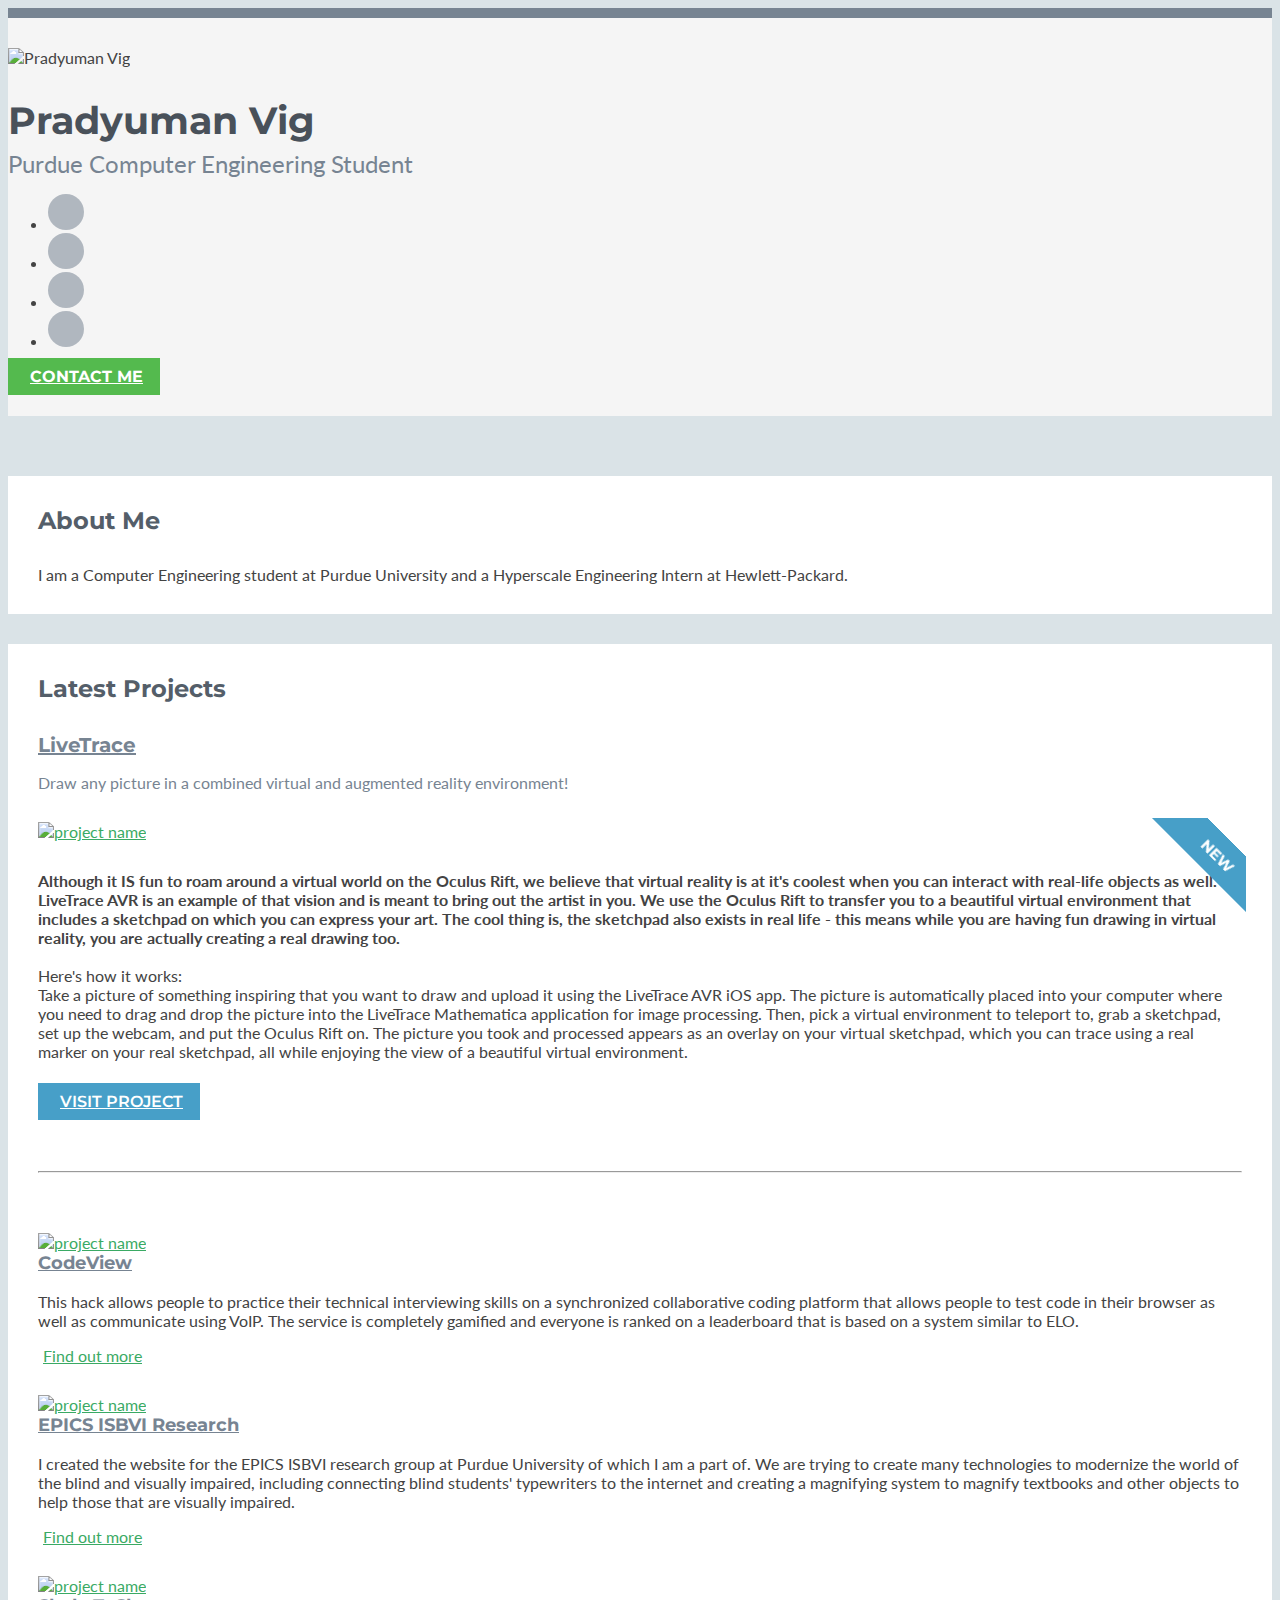
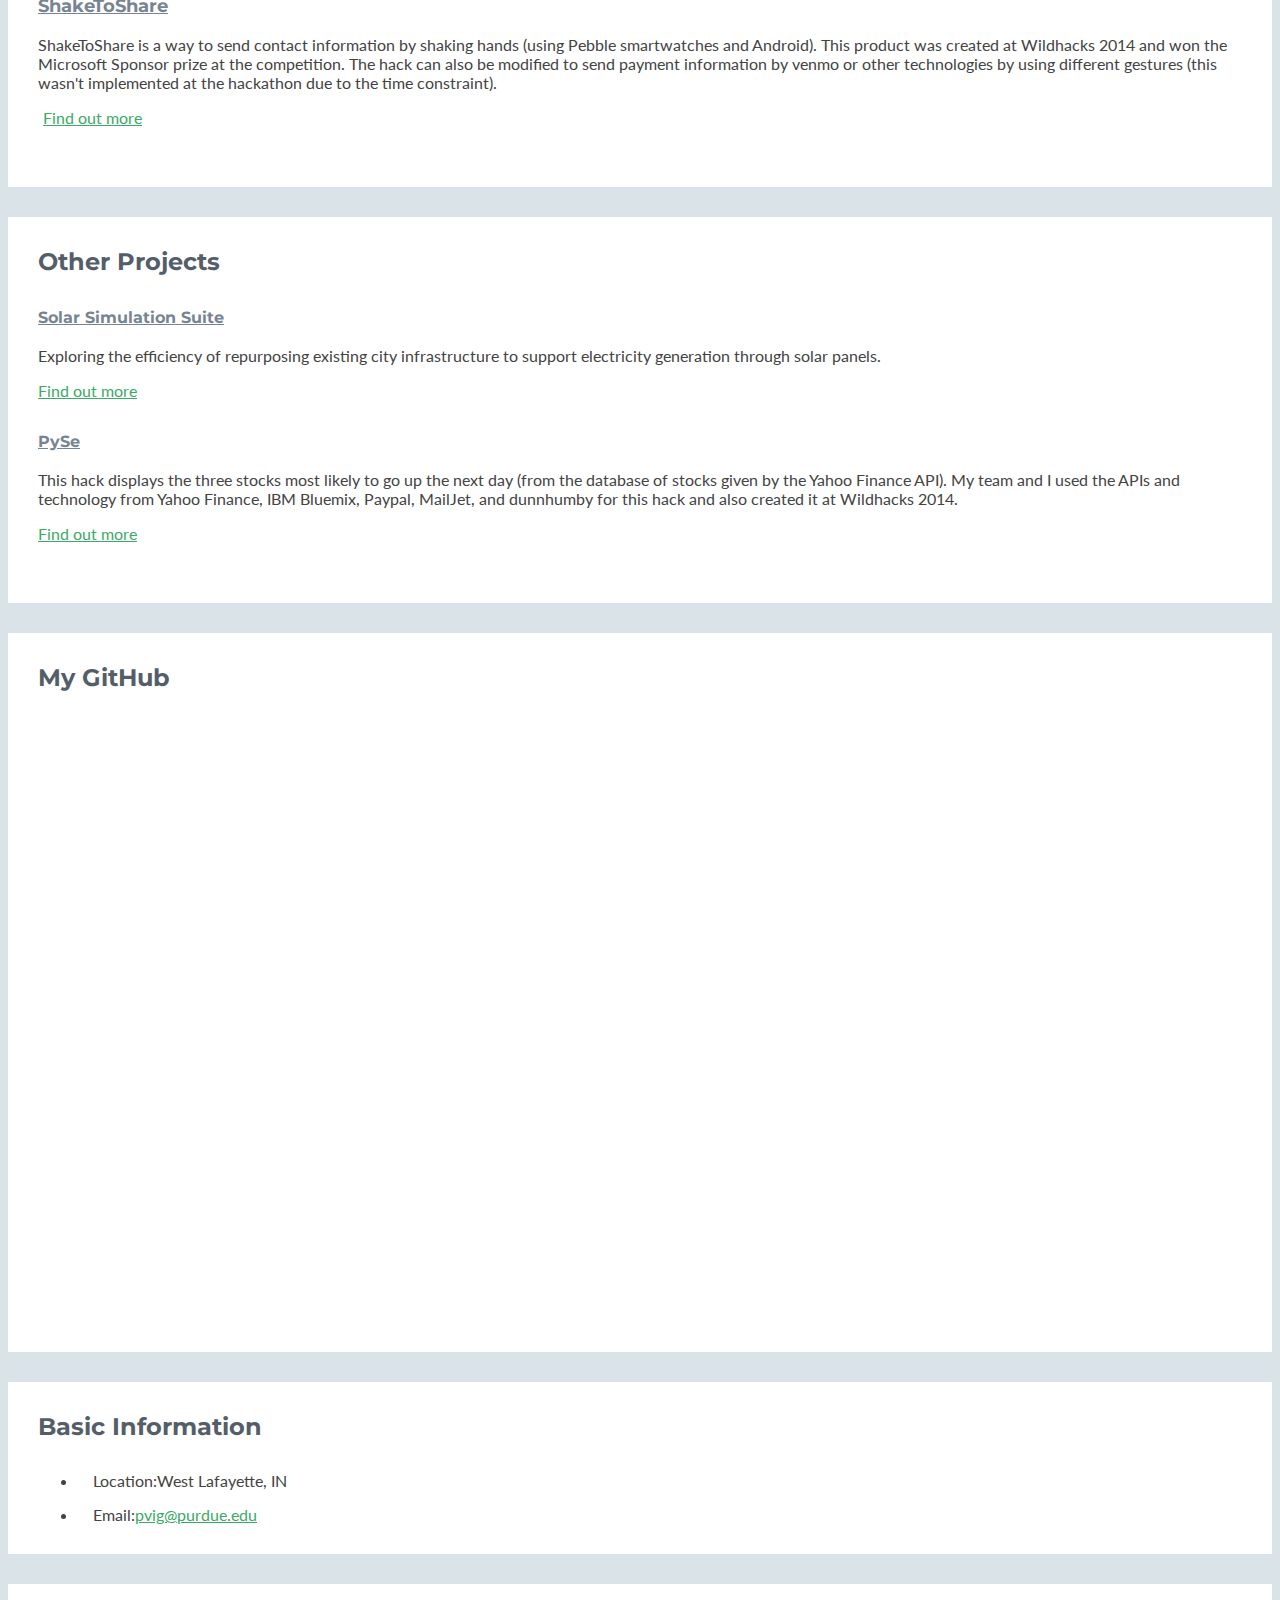
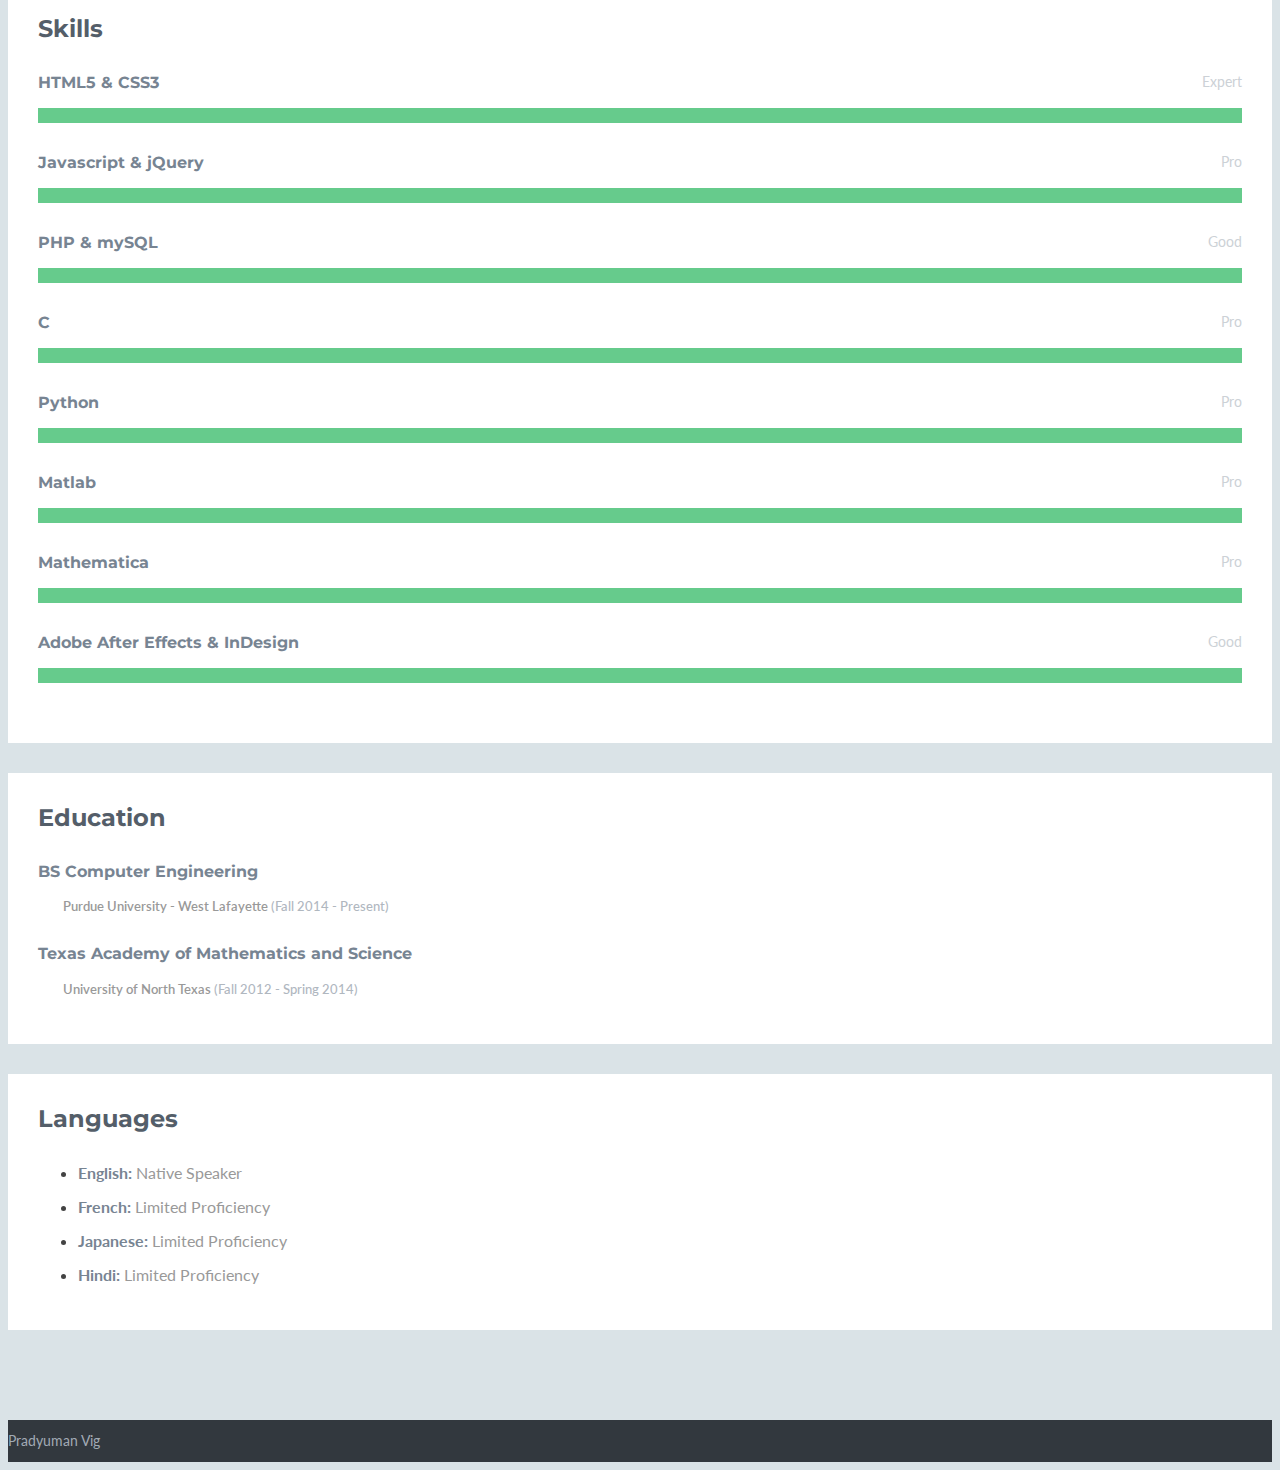
==== index.html @ 4702c13d "Added picture" ====
<!DOCTYPE html>
<!--[if IE 8]> <html lang="en" class="ie8"> <![endif]-->
<!--[if IE 9]> <html lang="en" class="ie9"> <![endif]-->
<!--[if !IE]><!--> <html lang="en"> <!--<![endif]-->
<head>
    <title>Pradyuman Vig</title>
    <!-- Meta -->
    <meta charset="utf-8">
    <meta http-equiv="X-UA-Compatible" content="IE=edge">
    <meta name="viewport" content="width=device-width, initial-scale=1.0">
    <link href='http://fonts.googleapis.com/css?family=Lato:300,400,300italic,400italic' rel='stylesheet' type='text/css'>
    <link href='http://fonts.googleapis.com/css?family=Montserrat:400,700' rel='stylesheet' type='text/css'>
    <!-- Global CSS -->
    <link rel="stylesheet" href="assets/plugins/bootstrap/css/bootstrap.min.css">
    <!-- Plugins CSS -->
    <link rel="stylesheet" href="assets/plugins/font-awesome/css/font-awesome.css">
    <!-- github acitivity css -->
    <link rel="stylesheet" href="assets/plugins/github-activity/dist/github-activity-0.1.0.min.css">
    <link rel="stylesheet" href="assets/plugins/github-activity/dist/octicons/octions.min.css">

    <!-- Custom CSS -->
    <link rel="stylesheet" href="assets/css/styles.css">
    <!-- HTML5 shim and Respond.js for IE8 support of HTML5 elements and media queries -->
    <!--[if lt IE 9]>
      <script src="https://oss.maxcdn.com/html5shiv/3.7.2/html5shiv.min.js"></script>
      <script src="https://oss.maxcdn.com/respond/1.4.2/respond.min.js"></script>
    <![endif]-->

    <script>
    (function(i,s,o,g,r,a,m){i['GoogleAnalyticsObject']=r;i[r]=i[r]||function(){
    (i[r].q=i[r].q||[]).push(arguments)},i[r].l=1*new Date();a=s.createElement(o),
    m=s.getElementsByTagName(o)[0];a.async=1;a.src=g;m.parentNode.insertBefore(a,m)
    })(window,document,'script','//www.google-analytics.com/analytics.js','ga');

    ga('create', 'UA-61768522-1', 'auto');
    ga('send', 'pageview');

    </script>

</head>

<body>
    <!-- ******HEADER****** -->
    <header class="header">
        <div class="container">
            <img class="profile-image img-responsive pull-left" src="assets/images/profile.jpg" alt="Pradyuman Vig" />
            <div class="profile-content pull-left">
                <h1 class="name">Pradyuman Vig</h1>
                <h2 class="desc">Purdue Computer Engineering Student</h2>
                <ul class="social list-inline">
                    <li><a href="https://www.facebook.com/pradyumanvig" target="_blank"><i class="fa fa-facebook"></i></a></li>
                    <li><a href="https://twitter.com/prodigypv" target="_blank"><i class="fa fa-twitter"></i></a></li>
                    <li><a href="https://www.linkedin.com/in/pradyumanvig" target="_blank"><i class="fa fa-linkedin"></i></a></li>
                    <li><a href="https://github.com/scyphi" target="_blank"><i class="fa fa-github"></i></a></li>
                </ul>
            </div><!--//profile-->
            <a class="btn btn-cta-primary pull-right" href="mailto:pvig@purdue.edu" target="_blank"><i class="fa fa-paper-plane"></i> Contact Me</a>
        </div><!--//container-->
    </header><!--//header-->

    <div class="container sections-wrapper">
        <div class="row">
            <div class="primary col-md-8 col-sm-12 col-xs-12">
                <section class="about section">
                    <div class="section-inner">
                        <h2 class="heading">About Me</h2>
                        <div class="content">
                            I am a Computer Engineering student at Purdue University and a Hyperscale Engineering Intern at Hewlett-Packard.
                        </div><!--//content-->
                    </div><!--//section-inner-->
                </section><!--//section-->

               <section class="latest section">
                    <div class="section-inner">
                        <h2 class="heading">Latest Projects</h2>
                        <div class="content">

                            <div class="item featured text-center">
                                <h3 class="title"><a href="https://github.com/scyphi/LiveTrace" target="_blank">LiveTrace</a></h3>
                                <p class="summary">Draw any picture in a combined virtual and augmented reality environment!</p>
                                <div class="featured-image">
                                    <a href="https://github.com/scyphi/LiveTrace" target="_blank">
                                    <img class="img-responsive project-image center-block" src="assets/images/projects/LiveTrace.png" alt="project name" id="LiveTrace" />
                                    </a>
                                    <div class="ribbon">
                                        <div class="text">New</div>
                                        </div>
                                    </div>
                                <div class="desc text-left">
                                    <strong>Although it IS fun to roam around a virtual world on the Oculus Rift, we believe that virtual reality is at it's coolest when you can interact with real-life objects as well.
                                    LiveTrace AVR is an example of that vision and is meant to bring out the artist in you. We use the Oculus Rift to transfer you to a beautiful virtual environment that includes a sketchpad on which you can express your art.
                                    The cool thing is, the sketchpad also exists in real life - this means while you are having fun drawing in virtual reality, you are actually creating a real drawing too.</strong><br/>
                                    <br/>
                                    Here's how it works:<br />
                                    Take a picture of something inspiring that you want to draw and upload it using the LiveTrace AVR iOS app. The picture is automatically placed into your computer where you need to drag and drop the picture into the LiveTrace Mathematica application
                                    for image processing. Then, pick a virtual environment to teleport to, grab a sketchpad, set up the webcam, and put the Oculus Rift on. The picture you took and processed appears as an overlay on your virtual sketchpad, which you can trace using a real marker on your real sketchpad, all while enjoying the view of a beautiful
                                    virtual environment.<br/>
                                </div><!--//desc-->
                                <a class="btn btn-cta-secondary" href="https://github.com/scyphi/LiveTrace" target="_blank"><i class="fa fa-thumbs-o-up"></i>Visit Project</a>
                            </div><!--//item-->
                            <hr class="divider" />

                            <div class="item row">
                                <a class="col-md-4 col-sm-4 col-xs-12" href="https://github.com/scyphi/codeview" target="_blank">
                                <img class="img-responsive project-image" src="assets/images/projects/codeview.png" alt="project name" />
                                </a>
                                <div class="desc col-md-8 col-sm-8 col-xs-12">
                                    <h3 class="title"><a href="https://github.com/scyphi/codeview" target="_blank">CodeView</a></h3>
                                    <p>This hack allows people to practice their technical interviewing skills on a synchronized collaborative coding platform that allows people to test code in their browser as well as communicate using VoIP.
                                    The service is completely gamified and everyone is ranked on a leaderboard that is based on a system similar to ELO.</p>
                                    <p><a class="more-link" href="https://github.com/scyphi/codeview" target="_blank"><i class="fa fa-external-link"></i> Find out more</a></p>
                                </div><!--//desc-->
                            </div><!--//item-->

                            <div class="item row">
                                <a class="col-md-4 col-sm-4 col-xs-12" href="http://epics.ecn.purdue.edu/isbvi/" target="_blank">
                                <img class="img-responsive project-image" src="assets/images/projects/isbvi.png" alt="project name" />
                                </a>
                                <div class="desc col-md-8 col-sm-8 col-xs-12">
                                    <h3 class="title"><a href="http://epics.ecn.purdue.edu/isbvi/" target="_blank">EPICS ISBVI Research</a></h3>
                                    <p>I created the website for the EPICS ISBVI research group at Purdue University of which I am a part of.
									We are trying to create many technologies to modernize the world of the blind and visually impaired, including connecting blind students' typewriters to the internet
									and creating a magnifying system to magnify textbooks and other objects to help those that are visually impaired.</p>
                                    <p><a class="more-link" href="http://epics.ecn.purdue.edu/isbvi/" target="_blank"><i class="fa fa-external-link"></i> Find out more</a></p>
                                </div><!--//desc-->
                            </div><!--//item-->

                            <div class="item row">
                                <a class="col-md-4 col-sm-4 col-xs-12" href="https://github.com/scyphi/ShareToShare" target="_blank">
                                <img class="img-responsive project-image" src="assets/images/projects/shaked.png" alt="project name" />
                                </a>
                                <div class="desc col-md-8 col-sm-8 col-xs-12">
                                    <h3 class="title"><a href="https://github.com/scyphi/ShareToShare" target="_blank">ShakeToShare</a></h3>
                                    <p>ShakeToShare is a way to send contact information by shaking hands (using Pebble smartwatches and Android). This product was created at Wildhacks 2014 and won the Microsoft Sponsor prize at the competition. The hack can also be modified to send payment information by venmo or other technologies by using different gestures (this wasn't implemented at the hackathon due to the time constraint).</p>
                                    <p><a class="more-link" href="https://github.com/scyphi/ShareToShare" target="_blank"><i class="fa fa-external-link"></i> Find out more</a></p>
                                </div><!--//desc-->
                            </div><!--//item-->

                        </div><!--//content-->
                    </div><!--//section-inner-->
                </section><!--//section-->

                <section class="projects section">
                    <div class="section-inner">
                        <h2 class="heading">Other Projects</h2>
                        <div class="content">
                            <div class="item">
                                <h3 class="title"><a href="#">Solar Simulation Suite</a></h3>
                                <p class="summary">Exploring the efficiency of repurposing existing city infrastructure to support electricity generation through solar panels.</p>
                                <p><a class="more-link" href="https://github.com/scyphi/solarSimSuite"></i> Find out more</a></p>
                            </div><!--//item-->

                            <div class="item">
                                <h3 class="title"><a href="#">PySe</a></h3>
                                <p class="summary">This hack displays the three stocks most likely to go up the next day (from the database of stocks given by the Yahoo Finance API). My team and I used the APIs and technology from Yahoo Finance, IBM Bluemix, Paypal, MailJet, and dunnhumby for this hack and also created it at Wildhacks 2014.</p>
                                <p><a class="more-link" href="https://github.com/NiharS/StockAnalyzer" target="_blank"></i> Find out more</a></p>
                            </div><!--//item-->

                        </div><!--//content-->
                    </div><!--//section-inner-->
                </section><!--//section-->

                <section class="github section">
                    <div class="section-inner">
                        <h2 class="heading">My GitHub</h2>
                        <!--//Usage: http://caseyscarborough.com/projects/github-activity/ -->
                        <div id="ghfeed" class="ghfeed">
                        </div><!--//ghfeed-->

                    </div><!--//secton-inner-->
                </section><!--//section-->
            </div><!--//primary-->

            <div class="secondary col-md-4 col-sm-12 col-xs-12">
                 <aside class="info aside section">
                    <div class="section-inner">
                        <h2 class="heading sr-only">Basic Information</h2>
                        <div class="content">
                            <ul class="list-unstyled">
                                <li><i class="fa fa-map-marker"></i><span class="sr-only">Location:</span>West Lafayette, IN</li>
                                <li><i class="fa fa-envelope-o"></i><span class="sr-only">Email:</span><a href="mailto:pvig@purdue.edu" target="_blank">pvig@purdue.edu</a></li>
                            </ul>
                        </div><!--//content-->
                    </div><!--//section-inner-->
                </aside><!--//aside-->

                <aside class="skills aside section">
                    <div class="section-inner">
                        <h2 class="heading">Skills</h2>
                        <div class="content">

                            <div class="skillset">

                                <div class="item">
                                    <h3 class="level-title">HTML5 &amp; CSS3<span class="level-label">Expert</span></h3>
                                    <div class="level-bar">
                                        <div class="level-bar-inner" data-level="90%">
                                        </div>
                                    </div><!--//level-bar-->
                                </div><!--//item-->

                                <div class="item">
                                    <h3 class="level-title">Javascript &amp; jQuery<span class="level-label">Pro</span></h3>
                                    <div class="level-bar">
                                        <div class="level-bar-inner" data-level="80%">
                                        </div>
                                    </div><!--//level-bar-->
                                </div><!--//item-->

                                <div class="item">
                                    <h3 class="level-title">PHP &amp; mySQL<span class="level-label">Good</span></h3>
                                    <div class="level-bar">
                                        <div class="level-bar-inner" data-level="50%">
                                        </div>
                                    </div><!--//level-bar-->
                                </div><!--//item-->

                                <div class="item">
                                    <h3 class="level-title">C<span class="level-label">Pro</span></h3>
                                    <div class="level-bar">
                                        <div class="level-bar-inner" data-level="70%">
                                        </div>
                                    </div><!--//level-bar-->
                                </div><!--//item-->

                                <div class="item">
                                    <h3 class="level-title">Python<span class="level-label">Pro</span></h3>
                                    <div class="level-bar">
                                        <div class="level-bar-inner" data-level="70%">
                                        </div>
                                    </div><!--//level-bar-->
                                </div><!--//item-->

                                <div class="item">
                                    <h3 class="level-title">Matlab<span class="level-label">Pro</span></h3>
                                    <div class="level-bar">
                                        <div class="level-bar-inner" data-level="70%">
                                        </div>
                                    </div><!--//level-bar-->
                                </div><!--//item-->

                                <div class="item">
                                    <h3 class="level-title">Mathematica<span class="level-label">Pro</span></h3>
                                    <div class="level-bar">
                                        <div class="level-bar-inner" data-level="80%">
                                        </div>
                                    </div><!--//level-bar-->
                                </div><!--//item-->

                                <div class="item">
                                    <h3 class="level-title">Adobe After Effects &amp; InDesign<span class="level-label">Good</span></h3>
                                    <div class="level-bar">
                                        <div class="level-bar-inner" data-level="50%">
                                        </div>
                                    </div><!--//level-bar-->
                                </div><!--//item-->

                            </div>
                        </div><!--//content-->
                    </div><!--//section-inner-->
                </aside><!--//section-->

                <aside class="education aside section">
                    <div class="section-inner">
                        <h2 class="heading">Education</h2>
                        <div class="content">
                            <div class="item">
                                <h3 class="title"><i class="fa fa-graduation-cap"></i> BS Computer Engineering</h3>
                                <h4 class="university">Purdue University - West Lafayette <span class="year">(Fall 2014 - Present)</span></h4>
                            </div><!--//item-->
                            <div class="item">
                                <h3 class="title"><i class="fa fa-graduation-cap"></i> Texas Academy of Mathematics and Science</h3>
                                <h4 class="university">University of North Texas <span class="year">(Fall 2012 - Spring 2014)</span></h4>
                            </div><!--//item-->
                        </div><!--//content-->
                    </div><!--//section-inner-->
                </aside><!--//section-->

                <aside class="languages aside section">
                    <div class="section-inner">
                        <h2 class="heading">Languages</h2>
                        <div class="content">
                            <ul class="list-unstyled">
                                <li class="item">
                                    <span class="title"><strong>English:</strong></span>
                                    <span class="level">Native Speaker <br class="visible-xs"/><i class="fa fa-star"></i> <i class="fa fa-star"></i> <i class="fa fa-star"></i> <i class="fa fa-star"></i> <i class="fa fa-star"></i> </span>
                                </li><!--//item-->
                                <li class="item">
                                    <span class="title"><strong>French:</strong></span>
                                    <span class="level">Limited Proficiency <br class="visible-sm visible-xs"/><i class="fa fa-star"></i> <i class="fa fa-star-half"></i></span>
                                </li><!--//item-->
                                <li class="item">
                                    <span class="title"><strong>Japanese:</strong></span>
                                    <span class="level">Limited Proficiency <br class="visible-sm visible-xs"/><i class="fa fa-star"></i> <i class="fa fa-star"></i></span>
                                </li><!--//item-->
                                <li class="item">
                                    <span class="title"><strong>Hindi:</strong></span>
                                    <span class="level">Limited Proficiency <br class="visible-sm visible-xs"/><i class="fa fa-star"></i> <i class="fa fa-star"></i> <i class="fa fa-star"></i> </i></span>
                                </li><!--//item-->
                            </ul>
                        </div><!--//content-->
                    </div><!--//section-inner-->
                </aside><!--//section-->

            </div><!--//secondary-->
        </div><!--//row-->
    </div><!--//masonry-->

    <!-- ******FOOTER****** -->
    <footer class="footer">
        <div class="container text-center">
                <small class="copyright">Pradyuman Vig</small>
        </div><!--//container-->
    </footer><!--//footer-->

    <!-- Javascript -->
    <script type="text/javascript" src="assets/plugins/jquery-1.11.2.min.js"></script>
    <script type="text/javascript" src="assets/plugins/jquery-migrate-1.2.1.min.js"></script>
    <script type="text/javascript" src="assets/plugins/bootstrap/js/bootstrap.min.js"></script>
    <script type="text/javascript" src="assets/plugins/jquery-rss/dist/jquery.rss.min.js"></script>
    <!-- github activity plugin -->
    <script type="text/javascript" src="assets/plugins/github-activity/dist/mustache/mustache.min.js"></script>
    <script type="text/javascript" src="assets/plugins/github-activity/dist/github-activity-0.1.0.min.js"></script>
    <!-- custom js -->
    <script type="text/javascript" src="assets/js/main.js"></script>
</body>
</html>
---- assets/css/styles.css ----
/*
 * Template Name: Developer - Responsive Website Template for Developers
 * Version: 1.3
 * Author: Xiaoying Riley
 * Twitter: @3rdwave_themes
 * License: Creative Commons Attribution 3.0 License
 * Website: http://themes.3rdwavemedia.com/
*/
/* ======= Base ======= */
body {
  font-family: 'Lato', arial, sans-serif;
  color: #434343;
  background: #dae3e7;
  font-size: 16px;
  -webkit-font-smoothing: antialiased;
  -moz-osx-font-smoothing: grayscale;
}
h1,
h2,
h3,
h4,
h5,
h6 {
  font-family: 'Montserrat', sans-serif;
  font-weight: 700;
  color: #778492;
}
a {
  color: #3aaa64;
  -webkit-transition: all 0.4s ease-in-out;
  -moz-transition: all 0.4s ease-in-out;
  -ms-transition: all 0.4s ease-in-out;
  -o-transition: all 0.4s ease-in-out;
}
a:hover {
  text-decoration: underline;
  color: #5f6b77;
  color: #2d844e;
}
a:focus {
  text-decoration: none;
}
.btn,
a.btn {
  -webkit-transition: all 0.4s ease-in-out;
  -moz-transition: all 0.4s ease-in-out;
  -ms-transition: all 0.4s ease-in-out;
  -o-transition: all 0.4s ease-in-out;
  font-family: 'Montserrat', arial, sans-serif;
  padding: 8px 16px;
  font-weight: bold;
}
.btn .fa,
a.btn .fa {
  margin-right: 5px;
}
.btn:focus,
a.btn:focus {
  color: #fff;
}
a.btn-cta-primary,
.btn-cta-primary {
  background: #54ba4e;
  border: 1px solid #54ba4e;
  color: #fff;
  font-weight: 600;
  text-transform: uppercase;
}
a.btn-cta-primary:hover,
.btn-cta-primary:hover {
  background: #49ac43;
  border: 1px solid #49ac43;
  color: #fff;
}
a.btn-cta-secondary,
.btn-cta-secondary {
  background: #479fc8;
  border: 1px solid #479fc8;
  color: #fff;
  font-weight: 600;
  text-transform: uppercase;
}
a.btn-cta-secondary:hover,
.btn-cta-secondary:hover {
  background: #3893bd;
  border: 1px solid #3893bd;
  color: #fff;
}
.text-highlight {
  color: #32383e;
}
.label-theme {
  background: #3aaa64;
  font-size: 12px;
}
a.dotted-link {
  border-bottom: 1px dotted #778492;
  color: #778492;
}
a.dotted-link:hover {
  text-decoration: none;
  color: #49515a;
}
/*
iframe {

    .header {
        padding: 0;
    }
}

.iframe-wrapper {
    overflow: auto;
    -webkit-overflow-scrolling:touch;
}
*/
/* ======= Header ======= */
.header {
  padding: 30px 0;
  background: #f5f5f5;
  border-top: 10px solid #778492;
}
.header .btn {
  margin-top: 60px;
  font-weight: bold;
}
.header .profile-image {
  margin-right: 30px;
}
.header .profile-content .name {
  color: #49515a;
  font-size: 38px;
  margin-bottom: 5px;
  margin-top: 30px;
}
.header .profile-content .desc {
  color: #778492;
  font-family: "Lato", arial, sans-serif;
  font-weight: 400;
  font-size: 24px;
  margin-top: 0;
  margin-bottom: 15px;
}
.header .profile-content .social a {
  background: #b0b7bf;
  width: 36px;
  height: 36px;
  display: inline-block;
  -webkit-border-radius: 50%;
  -moz-border-radius: 50%;
  -ms-border-radius: 50%;
  -o-border-radius: 50%;
  border-radius: 50%;
  -moz-background-clip: padding;
  -webkit-background-clip: padding-box;
  background-clip: padding-box;
  color: #fff;
  text-align: center;
}
.header .profile-content .social a:hover {
  background: #778492;
}
.header .profile-content .social a .fa {
  font-size: 20px;
  padding-top: 8px;
}
/* ======= Sections======= */
.sections-wrapper {
  padding-top: 60px;
  padding-bottom: 60px;
}
.section {
  margin-bottom: 30px;
}
.section .section-inner {
  background: #fff;
  padding: 30px;
}
.section .heading {
  margin-top: 0;
  margin-bottom: 30px;
  color: #545e69;
  font-size: 24px;
}
.section .content .more-link .fa {
  margin-right: 5px;
  font-size: 14px;
}
/* About Section */
/* Latest Section */
.latest .item {
  margin-bottom: 30px;
}
.latest .item .title {
  font-size: 18px;
  margin-top: 0;
}
.latest .item .title .label {
  margin-left: 5px;
  font-size: 12px;
}
.latest .item .title a {
  color: #778492;
}
.latest .item .title a:hover {
  color: #5f6b77;
}
.latest .item .project-image:hover {
  -webkit-opacity: 0.8;
  -moz-opacity: 0.8;
  opacity: 0.8;
}
.latest .divider {
  margin-bottom: 60px;
}
.latest .featured {
  margin-bottom: 60px;
}
.latest .featured .title {
  margin-bottom: 5px;
  font-size: 20px;
}
.latest .featured .summary {
  margin-bottom: 30px;
  color: #778492;
}
.latest .featured img {
  margin-bottom: 30px;
}
.latest .featured .desc {
  margin-bottom: 30px;
}
.latest .featured-image {
  position: relative;
}
.latest .featured-image .text {
  background: #3aaa64;
  color: #fff;
}
.latest .featured-image .ribbon {
  position: absolute;
  top: -4px;
  right: -4px;
  width: 110px;
  height: 110px;
  overflow: hidden;
}
.latest .featured-image .ribbon .text {
  font-family: 'Montserrat', sans-serif;
  position: relative;
  left: -8px;
  top: 18px;
  width: 158px;
  padding: 10px 10px;
  font-size: 15px;
  font-weight: bold;
  text-align: center;
  text-transform: uppercase;
  color: #fff;
  background-color: #479fc8;
  -webkit-transform: rotate(45deg) translate3d(0, 0, 0);
  -moz-transform: rotate(45deg) translate3d(0, 0, 0);
  -ms-transform: rotate(45deg) translate3d(0, 0, 0);
  -o-transform: rotate(45deg) translate3d(0, 0, 0);
}
.latest .featured-image .ribbon .text:before,
.latest .featured-image .ribbon .text:after {
  content: '';
  position: absolute;
  bottom: -5px;
  border-top: 5px solid #276582;
  border-left: 5px solid transparent;
  border-right: 5px solid transparent;
}
.latest .featured-image .ribbon .text:before {
  left: 0;
}
.latest .featured-image .ribbon .text:after {
  right: 0;
}
/* Projects Section */
.projects .item {
  margin-bottom: 30px;
}
.projects .item .title {
  font-size: 16px;
  margin-top: 0;
  margin-bottom: 5px;
  line-height: 1.5;
}
.projects .item .title a {
  color: #778492;
}
.projects .item .title a:hover {
  color: #5f6b77;
}
/* Work Section */
.experience .item {
  margin-bottom: 30px;
}
.experience .item .title {
  font-size: 16px;
  margin-top: 0;
  margin-bottom: 5px;
  line-height: 1.5;
}
.experience .item .title .place {
  color: #999999;
  font-weight: normal;
}
.experience .item .title .place a {
  color: #999999;
}
.experience .item .title .place a:hover {
  color: #666666;
}
.experience .item .title .year {
  color: #999999;
  font-weight: normal;
}
/* Git section */
.ghfeed {
  height: 600px;
}
.ghfeed,
.ghfeed *,
.ghfeed *:before,
.ghfeed *:after {
  -webkit-box-sizing: content-box;
  -moz-box-sizing: content-box;
  box-sizing: content-box;
}
/* Info Section */
.info .fa {
  margin-right: 15px;
  color: #ccd1d6;
}
.info .fa.fa-envelope-o {
  font-size: 14px;
}
.info ul {
  margin-bottom: 0;
}
.info li {
  margin-bottom: 15px;
}
.info li:last-child {
  margin-bottom: 0;
}
/* Skills Section */
.skills .intro {
  margin-bottom: 30px;
}
.skills .skillset .item {
  margin-bottom: 30px;
}
.skills .skillset .level-title {
  font-size: 16px;
  position: relative;
  margin-top: 0;
  margin-bottom: 10;
}
.skills .skillset .level-title .level-label {
  color: #ccd1d6;
  font-size: 14px;
  font-weight: 400;
  font-family: "Lato", arial, sans-serif;
  position: absolute;
  right: 0;
  top: 0;
}
.skills .skillset .level-bar {
  height: 15px;
  background: #e8e8e8;
}
.skills .skillset .level-bar-inner {
  height: 15px;
  background: #66cb8c;
}
/* Testimonials section */
.testimonials .item {
  margin-bottom: 30px;
}
.testimonials .item:last-child {
  margin-bottom: 0;
}
.testimonials .item .quote {
  color: #666666;
  font-size: 16px;
  border-left-color: #9fdeb7;
  margin-bottom: 15px;
}
.testimonials .item .quote .fa {
  color: #79d19a;
  margin-right: 15px;
}
.testimonials .item .source {
  font-size: 14px;
  padding-left: 30px;
  font-weight: 500;
}
.testimonials .item .source .name {
  color: #939ea9;
  font-weight: 600;
}
.testimonials .item .source .title {
  color: #999999;
}
/* Education section */
.education .item {
  margin-bottom: 30px;
}
.education .item:last-child {
  margin-bottom: 0;
}
.education .item .title {
  font-size: 16px;
  margin-top: 0;
}
.education .item .university {
  font-family: "Lato", arial, sans-serif;
  font-size: 13px;
  color: #999999;
  font-weight: 600;
  padding-left: 25px;
}
.education .item .university .year {
  color: #b0b7bf;
  font-weight: 500;
}
/* Language Section */
.languages .item {
  margin-bottom: 15px;
}
.languages .item .title {
  color: #778492;
}
.languages .item .level {
  color: #999999;
}
.languages .item:last-child {
  margin-bottom: 0;
}
.languages .item .fa {
  color: #79d19a;
}
/* Blog Section */
.blog .item {
  margin-bottom: 30px;
}
.blog .item .title {
  font-size: 18px;
  line-height: 1.3;
}
.blog .item .title a {
  color: #778492;
}
.blog .item .title a:hover {
  color: #5f6b77;
}
.blog .item:last-child {
  margin-bottom: 0;
}
/* List section */
.list ul li {
  margin-bottom: 10px;
}
.list ul li .fa {
  margin-right: 5px;
}
.list ul li a {
  color: #778492;
}
.list ul li a:hover {
  color: #49515a;
}
/* Credits */
.credits ul li {
  margin-bottom: 10px;
}
.credits ul li .fa {
  margin-right: 5px;
}
.credits ul li a {
  color: #778492;
}
.credits ul li a:hover {
  color: #49515a;
}
.credits .btn {
  margin-bottom: 15px;
}
/* ======= Footer ======= */
.footer {
  background: #32383e;
  color: #fff;
  padding: 10px 0;
}
.footer .copyright {
  line-height: 1.6;
  color: #a1aab4;
  font-size: 14px;
}
.footer a {
  color: #fff;
}
.footer .fa-heart {
  color: #fb866a;
}
/* Extra small devices (phones, less than 768px) */
@media (max-width: 767px) {
  .header {
    text-align: center;
  }
  .header .profile-image {
    float: none !important;
    margin: 0 auto;
  }
  .header .profile-content {
    float: none !important;
    text-align: center;
  }
  .header .btn {
    margin-top: 30px;
    float: none !important;
  }
  .project-image {
    margin-bottom: 15px;
  }
}
/* Small devices (tablets, 768px and up) */
/* Medium devices (desktops, 992px and up) */
/* Large devices (large desktops, 1200px and up) */
/* Ex-Large devices (large desktops, 1200px and up) */
@media (min-width: 1400px) {
  .container {
    width: 1360px;
  }
}

#codeview {
    margin-bottom:5px;
}
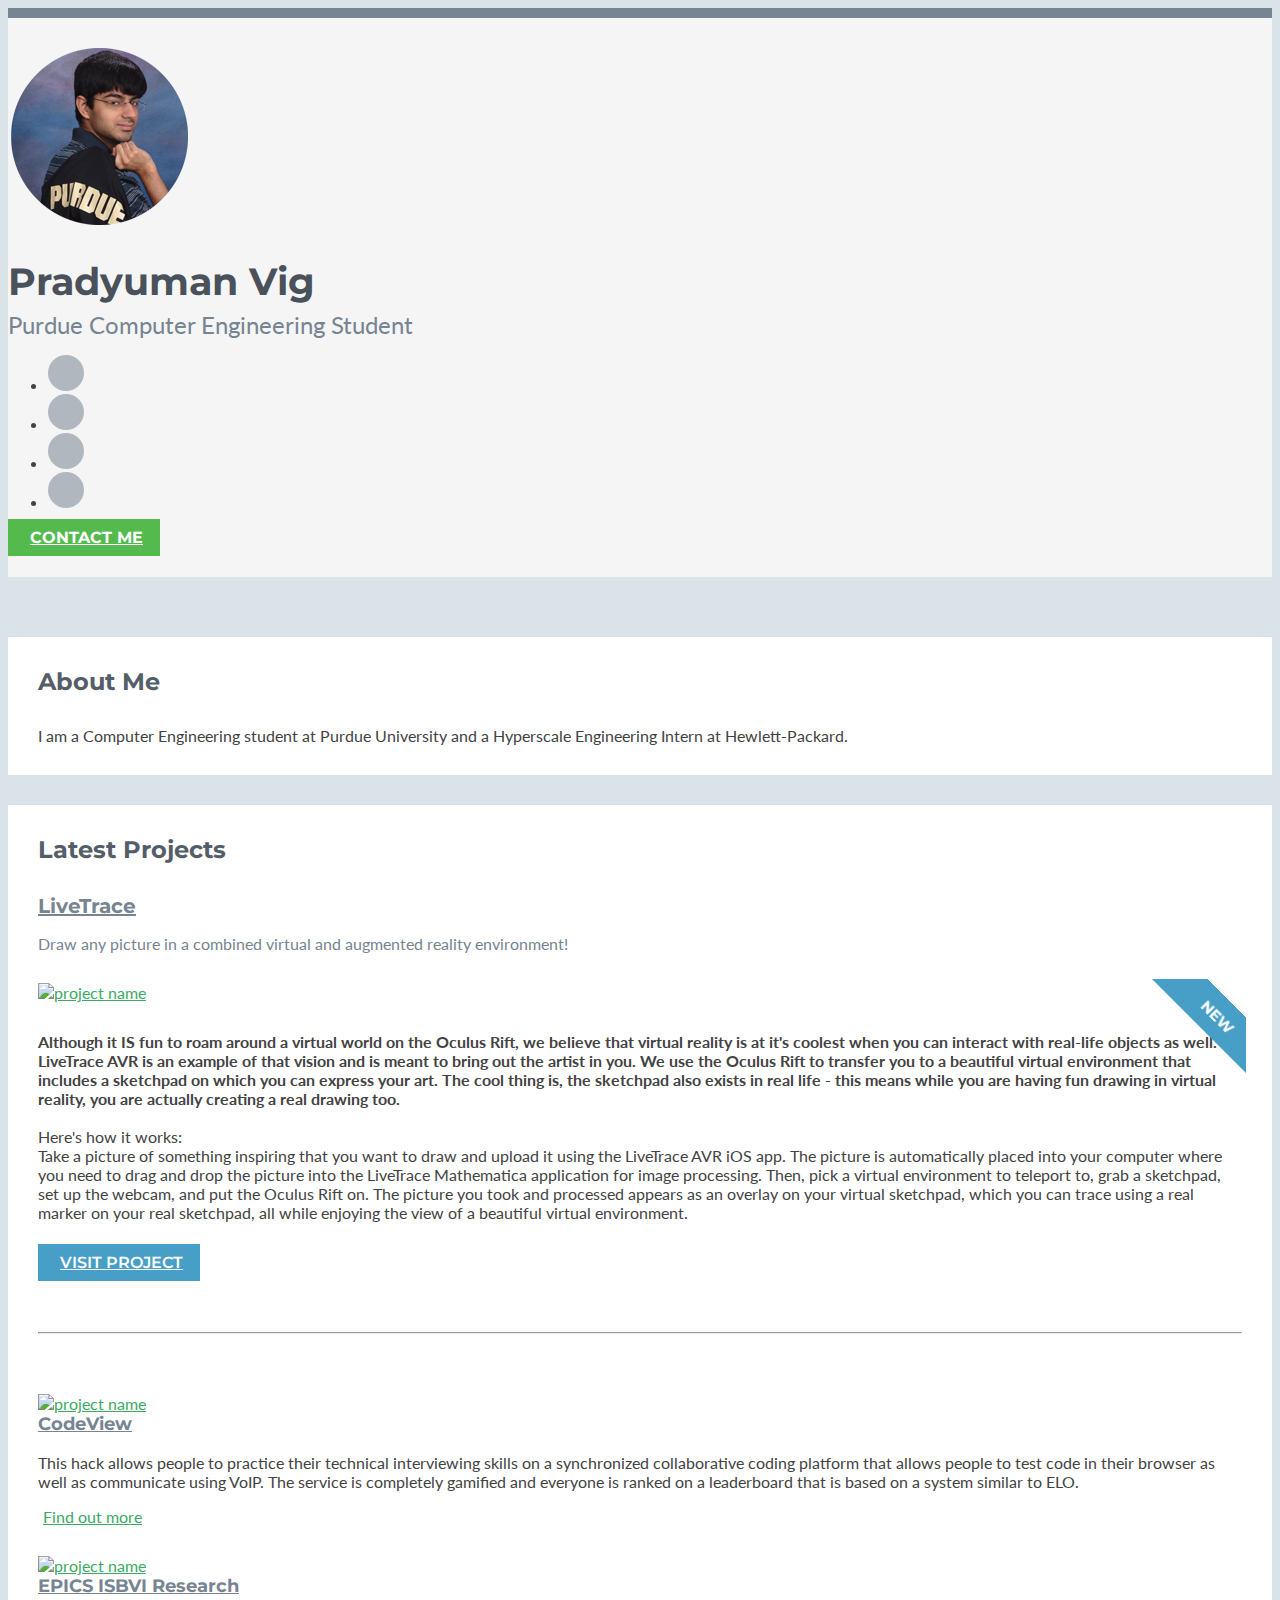
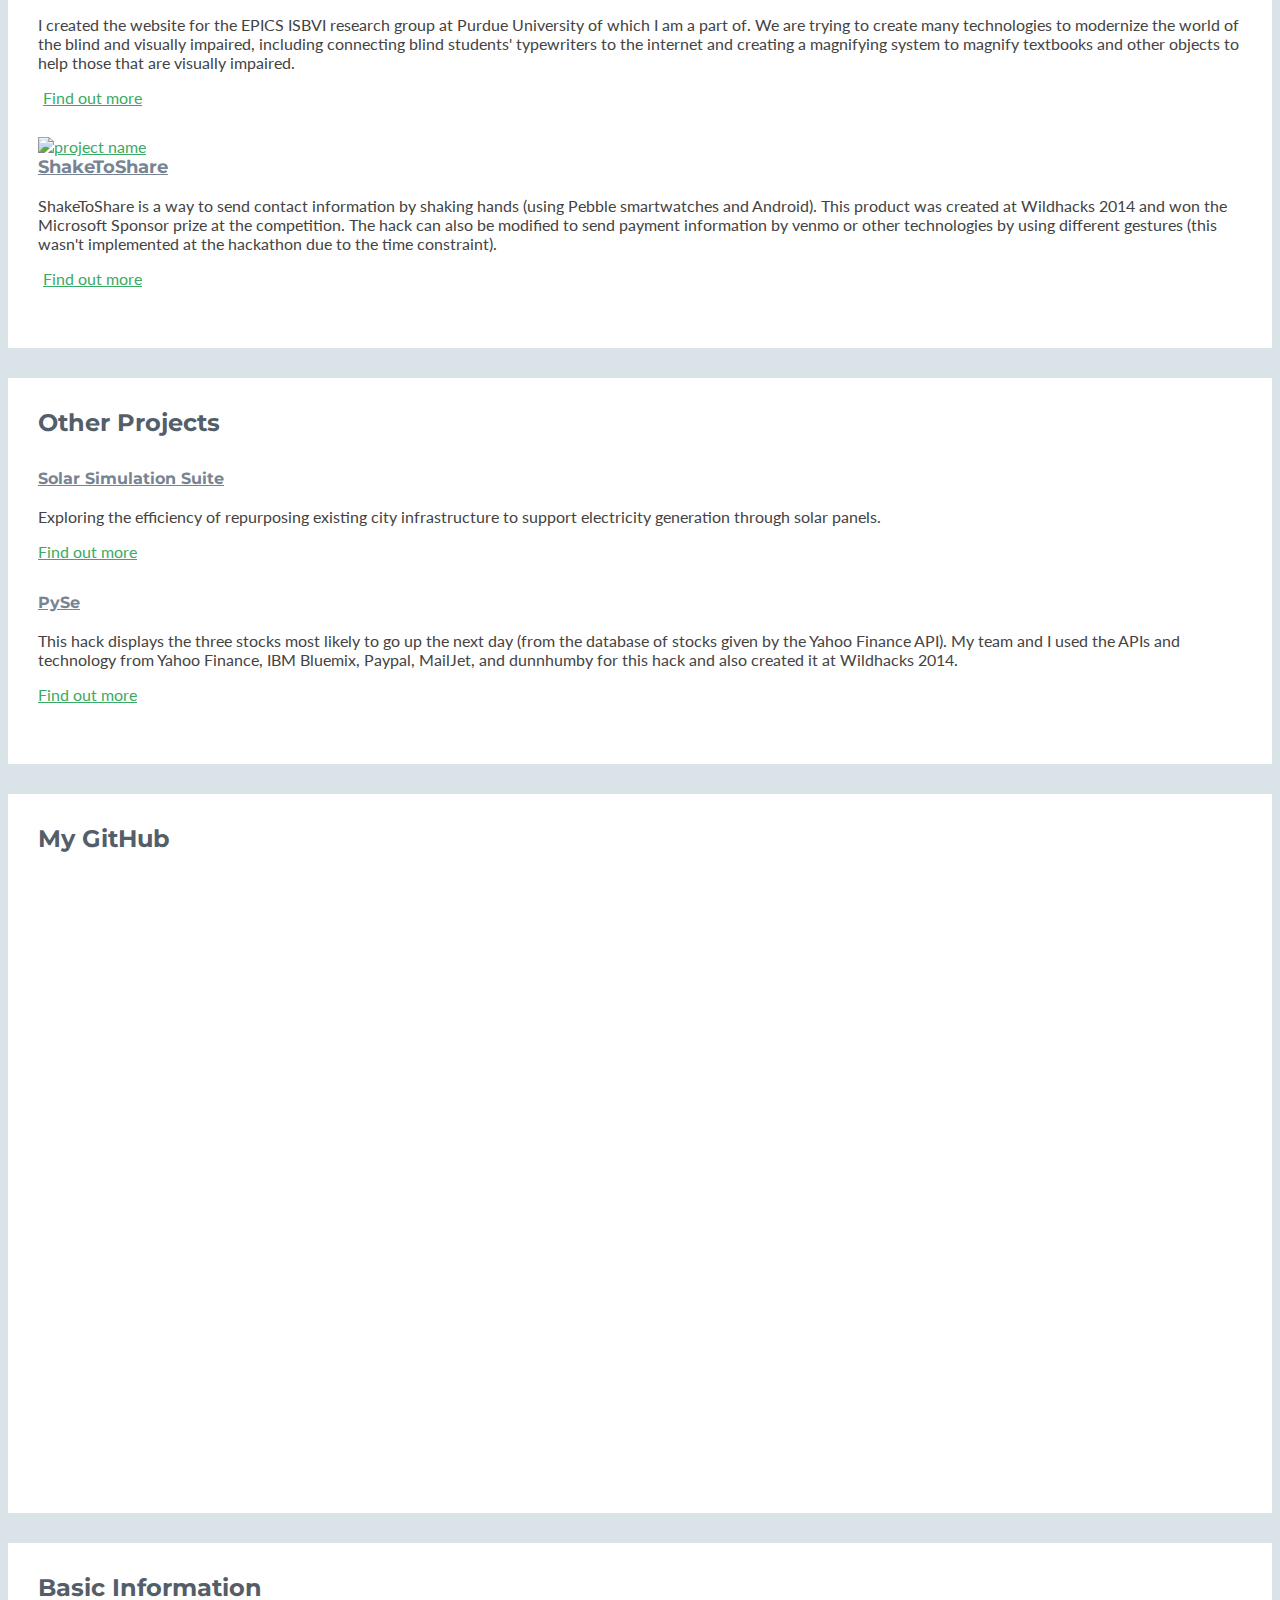
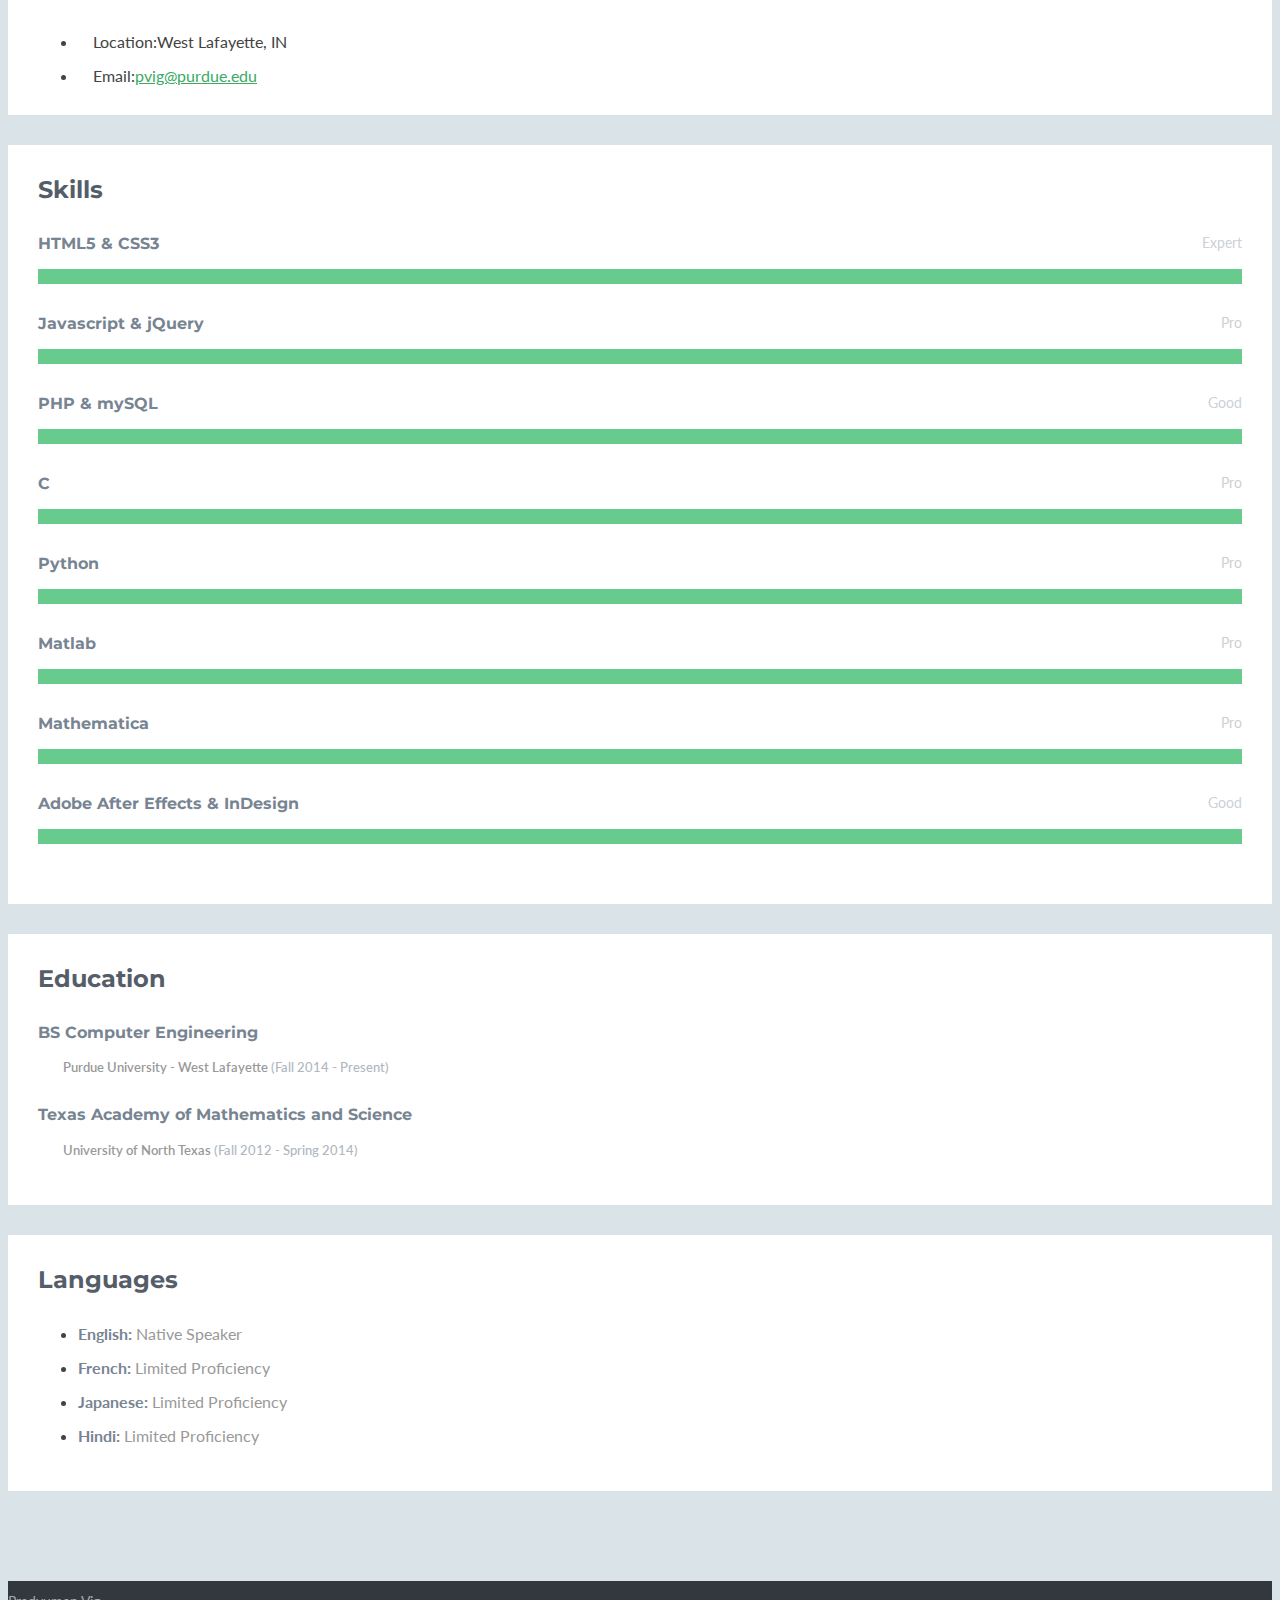
==== commit 9f3a30a4: "Reduced size of profile image" ====
--- a/index.html
+++ b/index.html
@@ -43,7 +43,7 @@
     <!-- ******HEADER****** -->
     <header class="header">
         <div class="container">
-            <img class="profile-image img-responsive pull-left" src="assets/images/profile.jpg" alt="Pradyuman Vig" />
+            <img class="profile-image img-responsive pull-left" src="assets/images/profile.png" alt="Pradyuman Vig" />
             <div class="profile-content pull-left">
                 <h1 class="name">Pradyuman Vig</h1>
                 <h2 class="desc">Purdue Computer Engineering Student</h2>
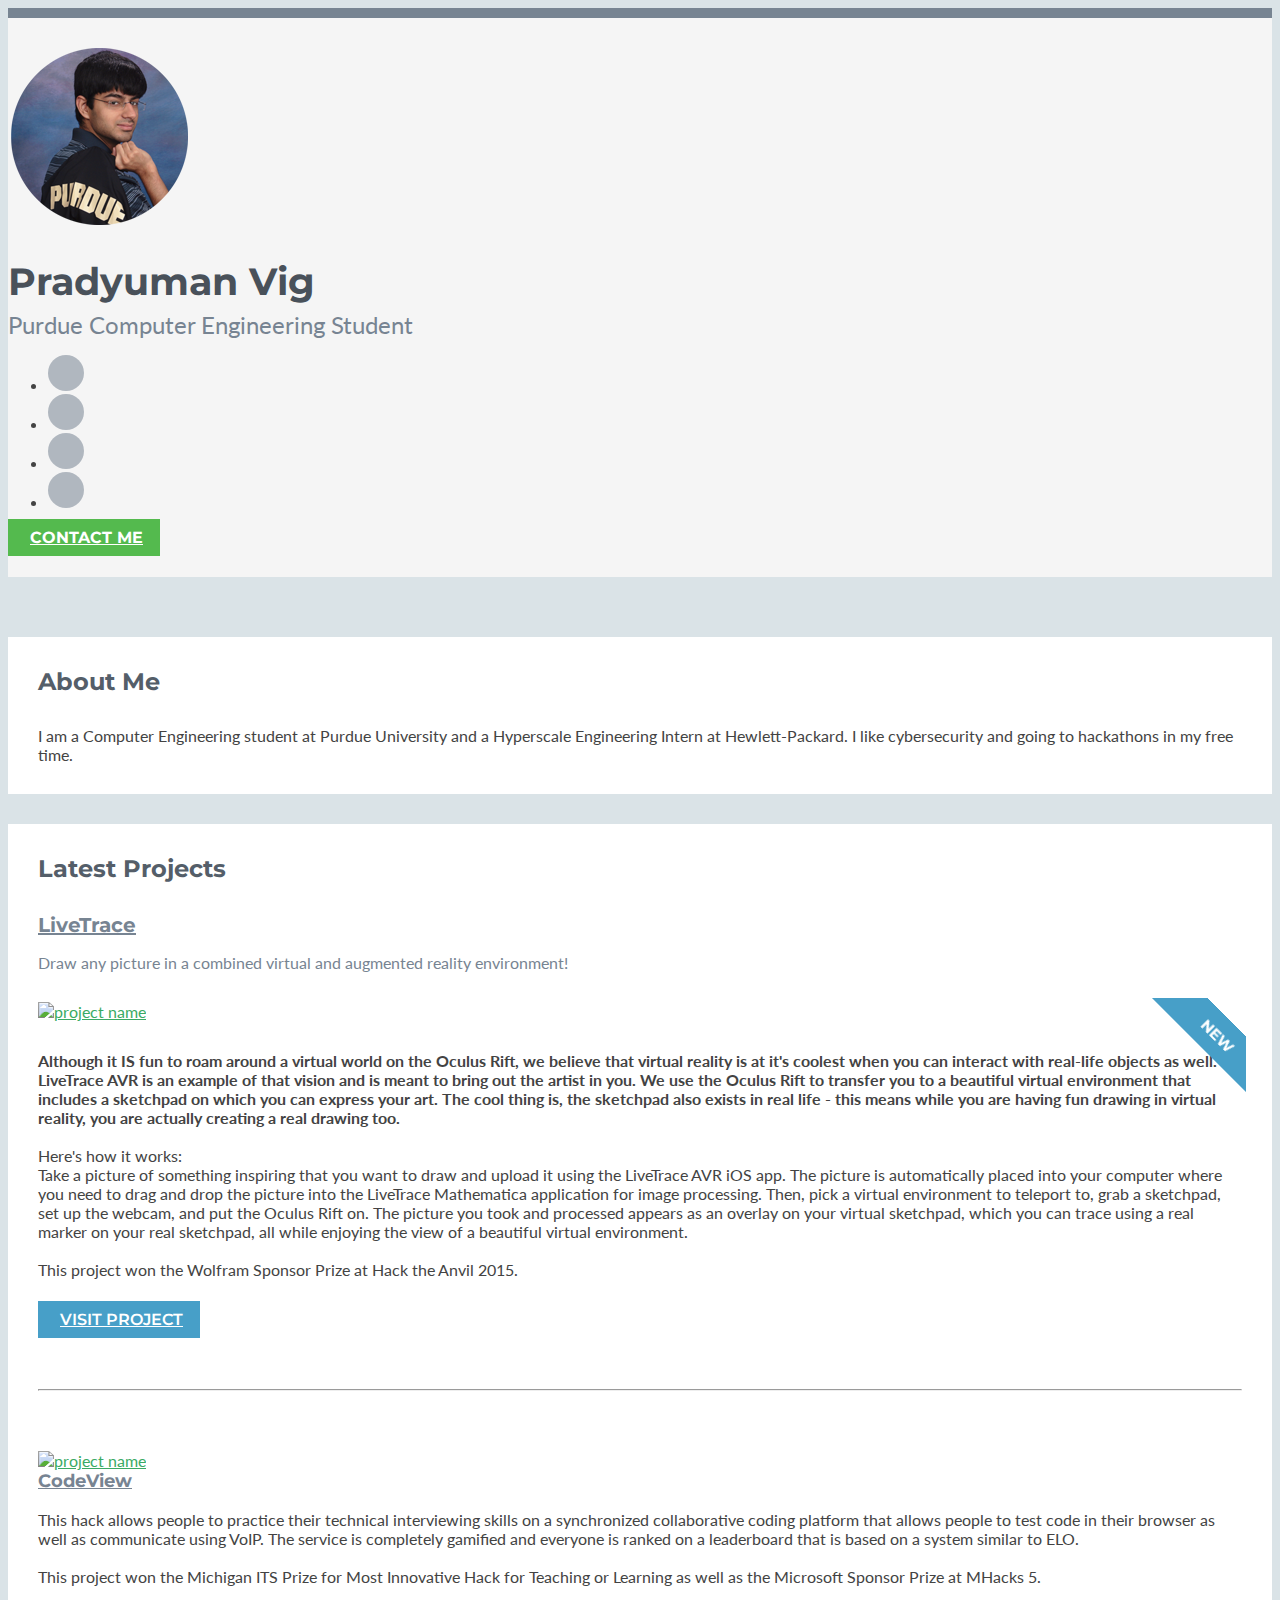
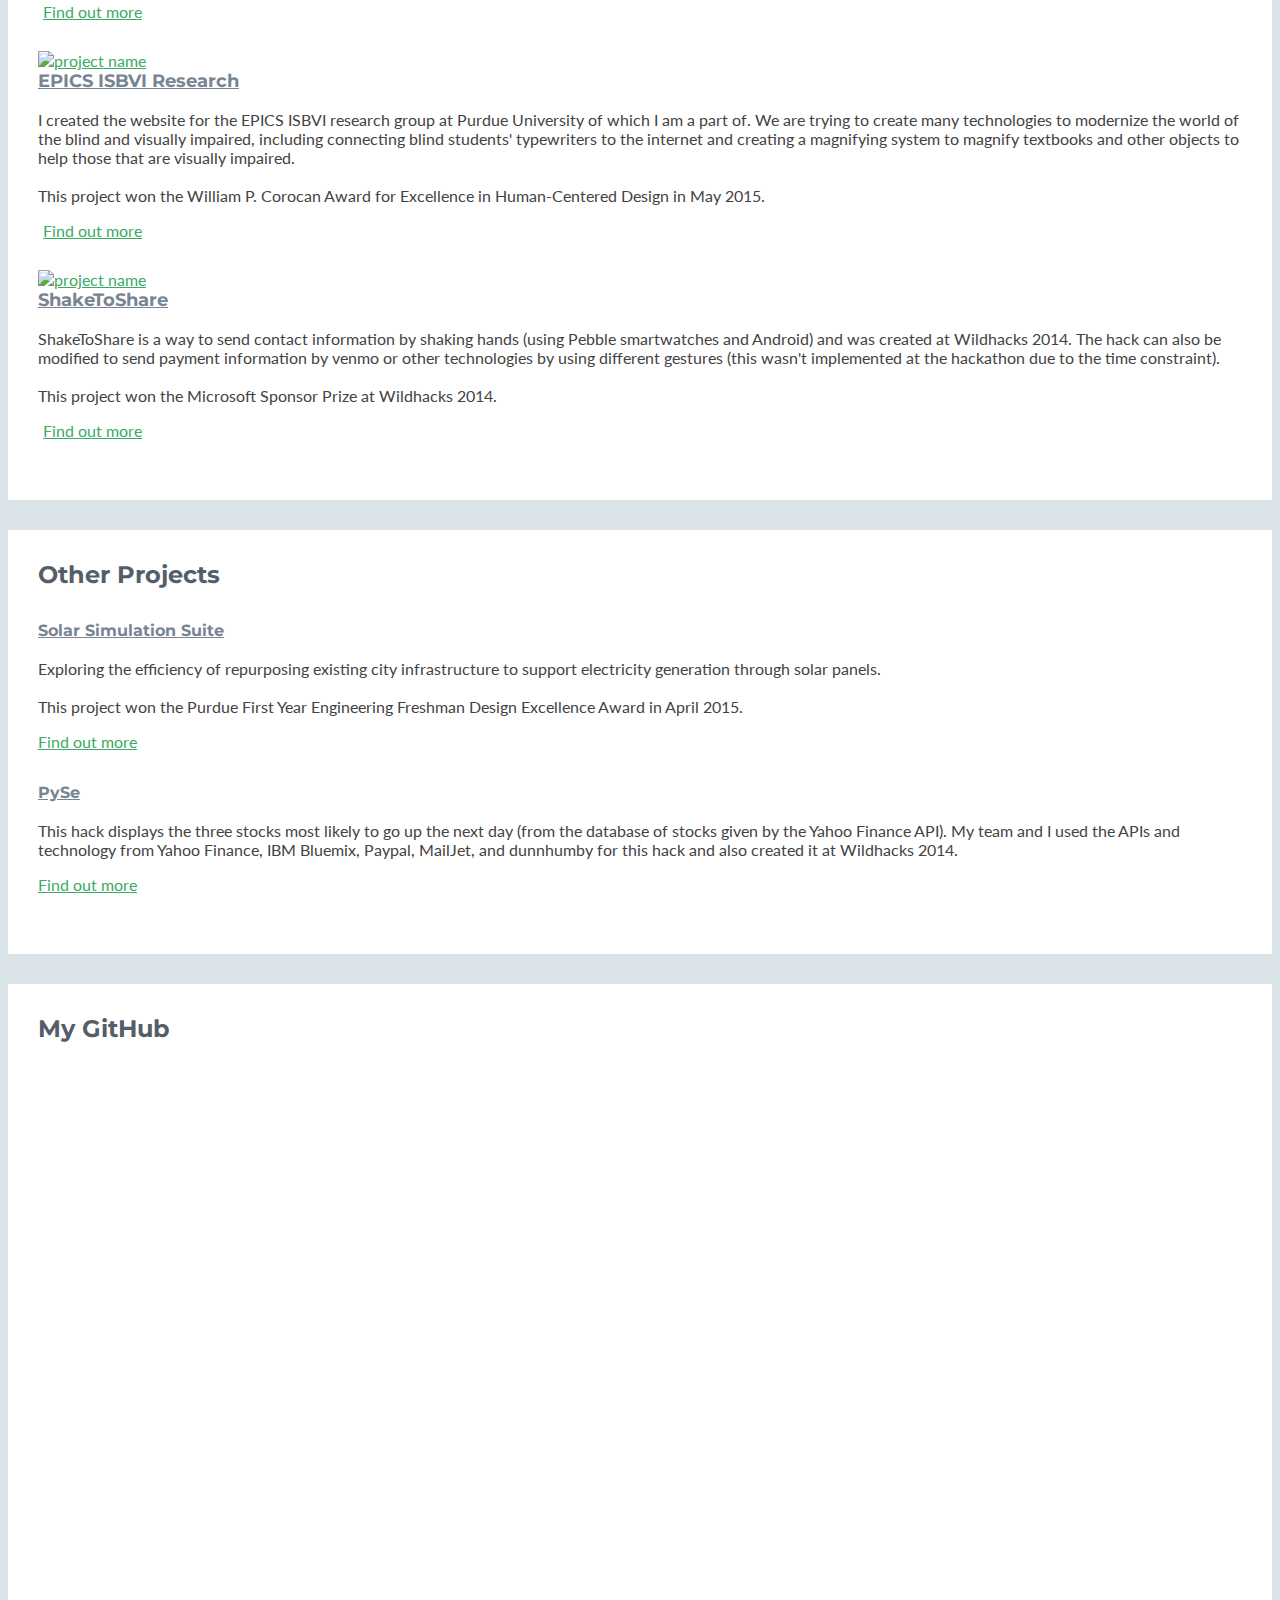
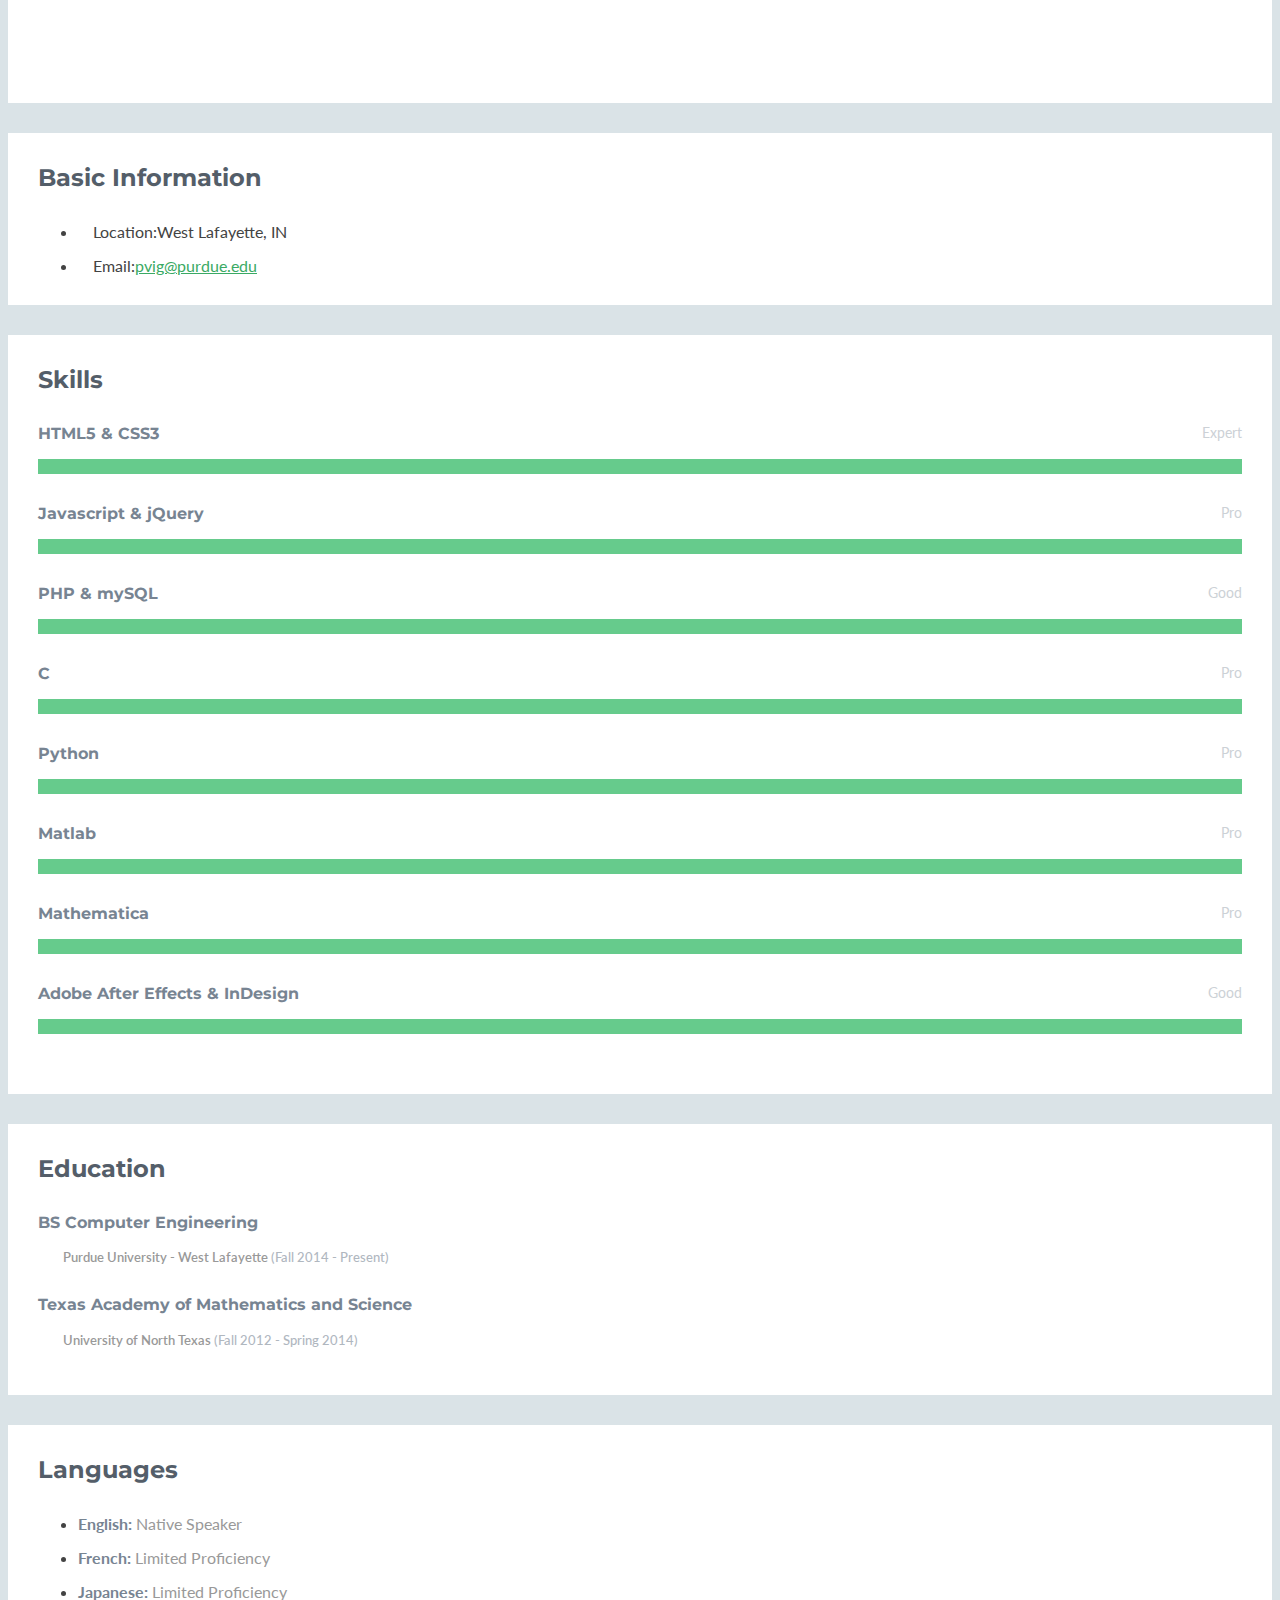
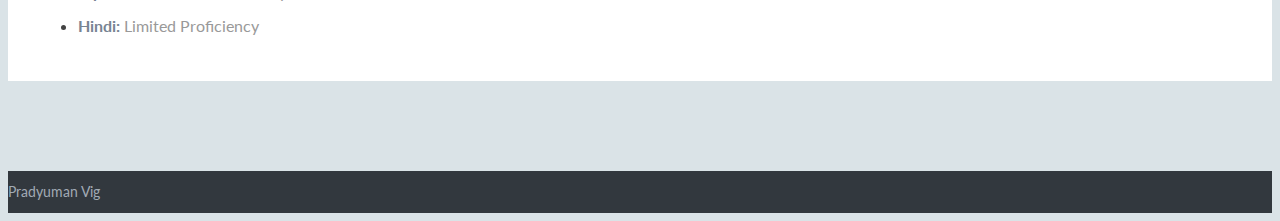
==== commit fb9b0d9b: "Added some more description" ====
--- a/index.html
+++ b/index.html
@@ -65,7 +65,7 @@
                     <div class="section-inner">
                         <h2 class="heading">About Me</h2>
                         <div class="content">
-                            I am a Computer Engineering student at Purdue University and a Hyperscale Engineering Intern at Hewlett-Packard.
+                            I am a Computer Engineering student at Purdue University and a Hyperscale Engineering Intern at Hewlett-Packard. I like cybersecurity and going to hackathons in my free time.
                         </div><!--//content-->
                     </div><!--//section-inner-->
                 </section><!--//section-->
@@ -95,6 +95,8 @@
                                     Take a picture of something inspiring that you want to draw and upload it using the LiveTrace AVR iOS app. The picture is automatically placed into your computer where you need to drag and drop the picture into the LiveTrace Mathematica application
                                     for image processing. Then, pick a virtual environment to teleport to, grab a sketchpad, set up the webcam, and put the Oculus Rift on. The picture you took and processed appears as an overlay on your virtual sketchpad, which you can trace using a real marker on your real sketchpad, all while enjoying the view of a beautiful
                                     virtual environment.<br/>
+                                    <br />
+                                    This project won the Wolfram Sponsor Prize at Hack the Anvil 2015.<br />
                                 </div><!--//desc-->
                                 <a class="btn btn-cta-secondary" href="https://github.com/scyphi/LiveTrace" target="_blank"><i class="fa fa-thumbs-o-up"></i>Visit Project</a>
                             </div><!--//item-->
@@ -107,7 +109,10 @@
                                 <div class="desc col-md-8 col-sm-8 col-xs-12">
                                     <h3 class="title"><a href="https://github.com/scyphi/codeview" target="_blank">CodeView</a></h3>
                                     <p>This hack allows people to practice their technical interviewing skills on a synchronized collaborative coding platform that allows people to test code in their browser as well as communicate using VoIP.
-                                    The service is completely gamified and everyone is ranked on a leaderboard that is based on a system similar to ELO.</p>
+                                    The service is completely gamified and everyone is ranked on a leaderboard that is based on a system similar to ELO.<br />
+                                    <br />
+                                    This project won the Michigan ITS Prize for Most Innovative Hack for Teaching or Learning as well as the Microsoft Sponsor Prize at MHacks 5.<br />
+                                    </p>
                                     <p><a class="more-link" href="https://github.com/scyphi/codeview" target="_blank"><i class="fa fa-external-link"></i> Find out more</a></p>
                                 </div><!--//desc-->
                             </div><!--//item-->
@@ -120,7 +125,10 @@
                                     <h3 class="title"><a href="http://epics.ecn.purdue.edu/isbvi/" target="_blank">EPICS ISBVI Research</a></h3>
                                     <p>I created the website for the EPICS ISBVI research group at Purdue University of which I am a part of.
 									We are trying to create many technologies to modernize the world of the blind and visually impaired, including connecting blind students' typewriters to the internet
-									and creating a magnifying system to magnify textbooks and other objects to help those that are visually impaired.</p>
+									and creating a magnifying system to magnify textbooks and other objects to help those that are visually impaired.<br />
+                                    <br />
+                                    This project won the William P. Corocan Award for Excellence in Human-Centered Design in May 2015.<br />
+                                    </p>
                                     <p><a class="more-link" href="http://epics.ecn.purdue.edu/isbvi/" target="_blank"><i class="fa fa-external-link"></i> Find out more</a></p>
                                 </div><!--//desc-->
                             </div><!--//item-->
@@ -131,7 +139,10 @@
                                 </a>
                                 <div class="desc col-md-8 col-sm-8 col-xs-12">
                                     <h3 class="title"><a href="https://github.com/scyphi/ShareToShare" target="_blank">ShakeToShare</a></h3>
-                                    <p>ShakeToShare is a way to send contact information by shaking hands (using Pebble smartwatches and Android). This product was created at Wildhacks 2014 and won the Microsoft Sponsor prize at the competition. The hack can also be modified to send payment information by venmo or other technologies by using different gestures (this wasn't implemented at the hackathon due to the time constraint).</p>
+                                    <p>ShakeToShare is a way to send contact information by shaking hands (using Pebble smartwatches and Android) and was created at Wildhacks 2014. The hack can also be modified to send payment information by venmo or other technologies by using different gestures (this wasn't implemented at the hackathon due to the time constraint).<br />
+                                    <br />
+                                    This project won the Microsoft Sponsor Prize at Wildhacks 2014.<br />
+                                    </p>
                                     <p><a class="more-link" href="https://github.com/scyphi/ShareToShare" target="_blank"><i class="fa fa-external-link"></i> Find out more</a></p>
                                 </div><!--//desc-->
                             </div><!--//item-->
@@ -146,7 +157,10 @@
                         <div class="content">
                             <div class="item">
                                 <h3 class="title"><a href="#">Solar Simulation Suite</a></h3>
-                                <p class="summary">Exploring the efficiency of repurposing existing city infrastructure to support electricity generation through solar panels.</p>
+                                <p class="summary">Exploring the efficiency of repurposing existing city infrastructure to support electricity generation through solar panels.<br />
+                                <br />
+                                This project won the Purdue First Year Engineering Freshman Design Excellence Award in April 2015.
+                                </p>
                                 <p><a class="more-link" href="https://github.com/scyphi/solarSimSuite"></i> Find out more</a></p>
                             </div><!--//item-->
 
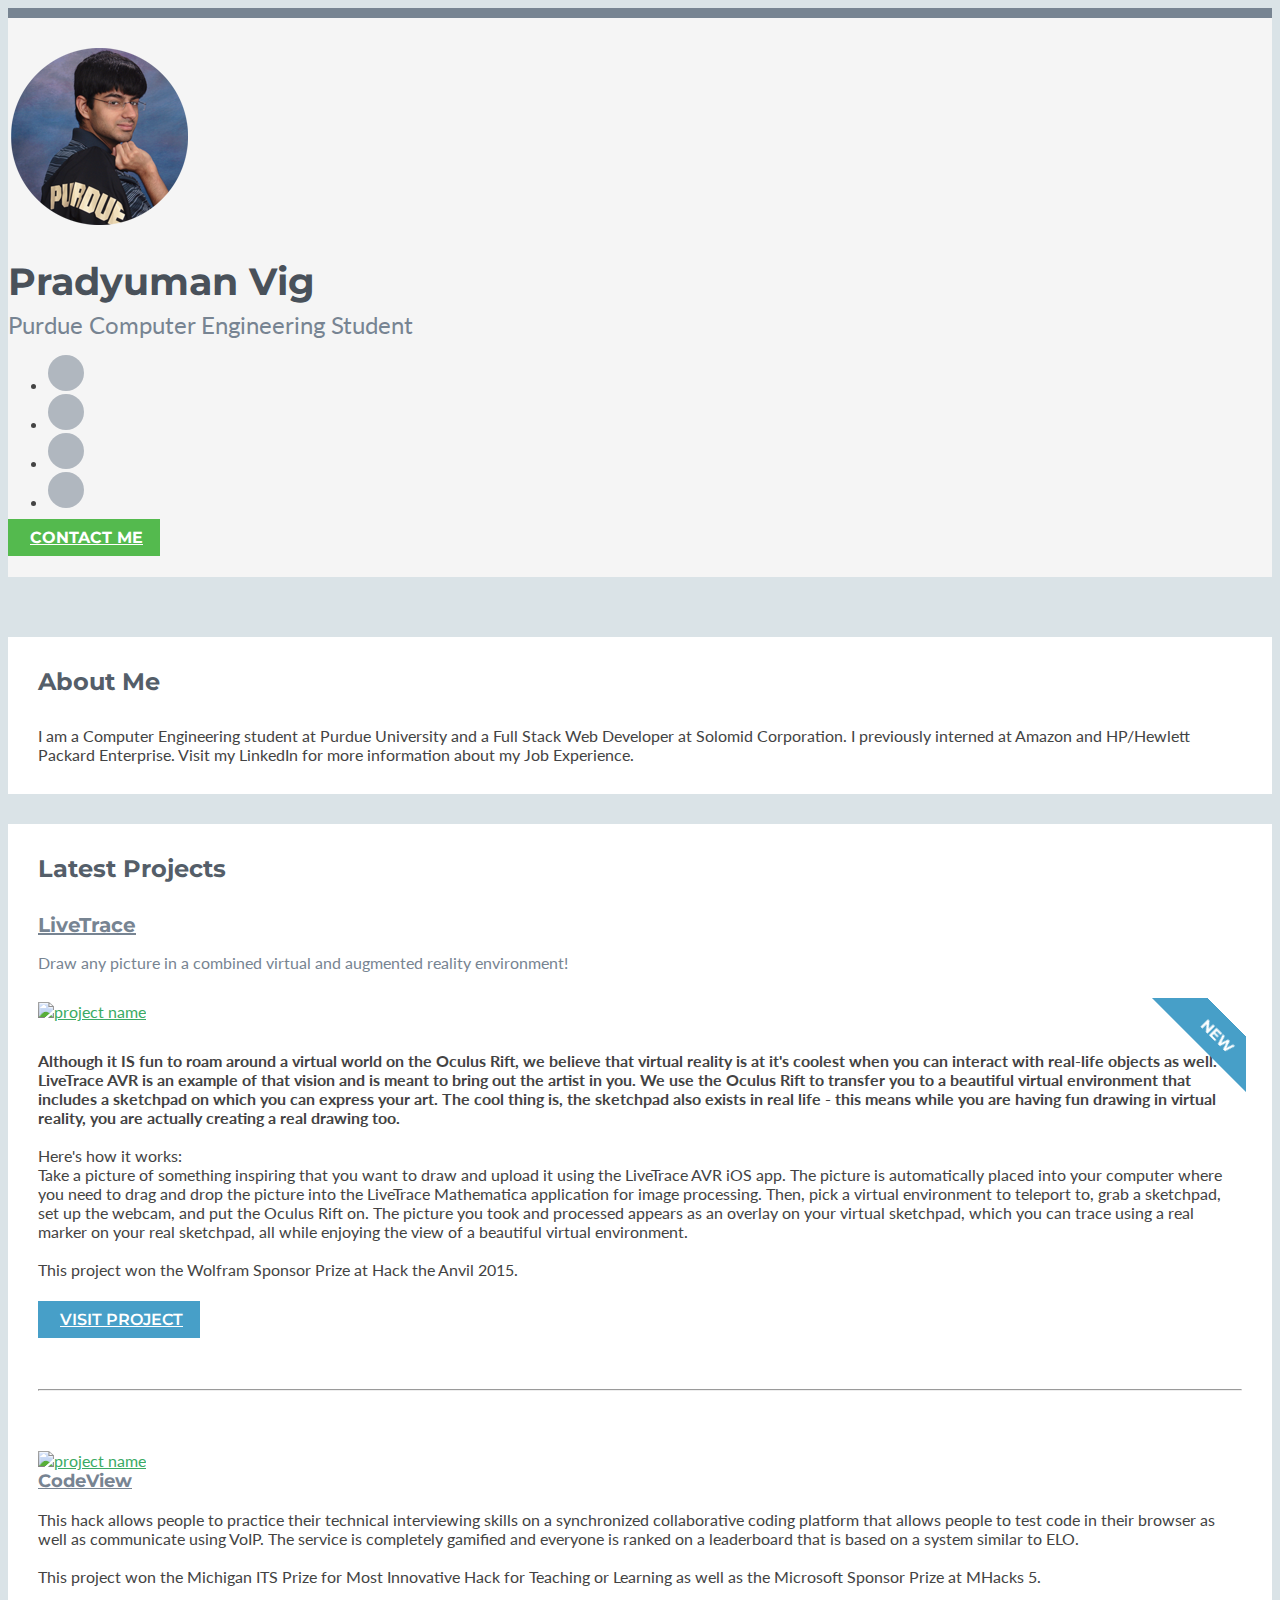
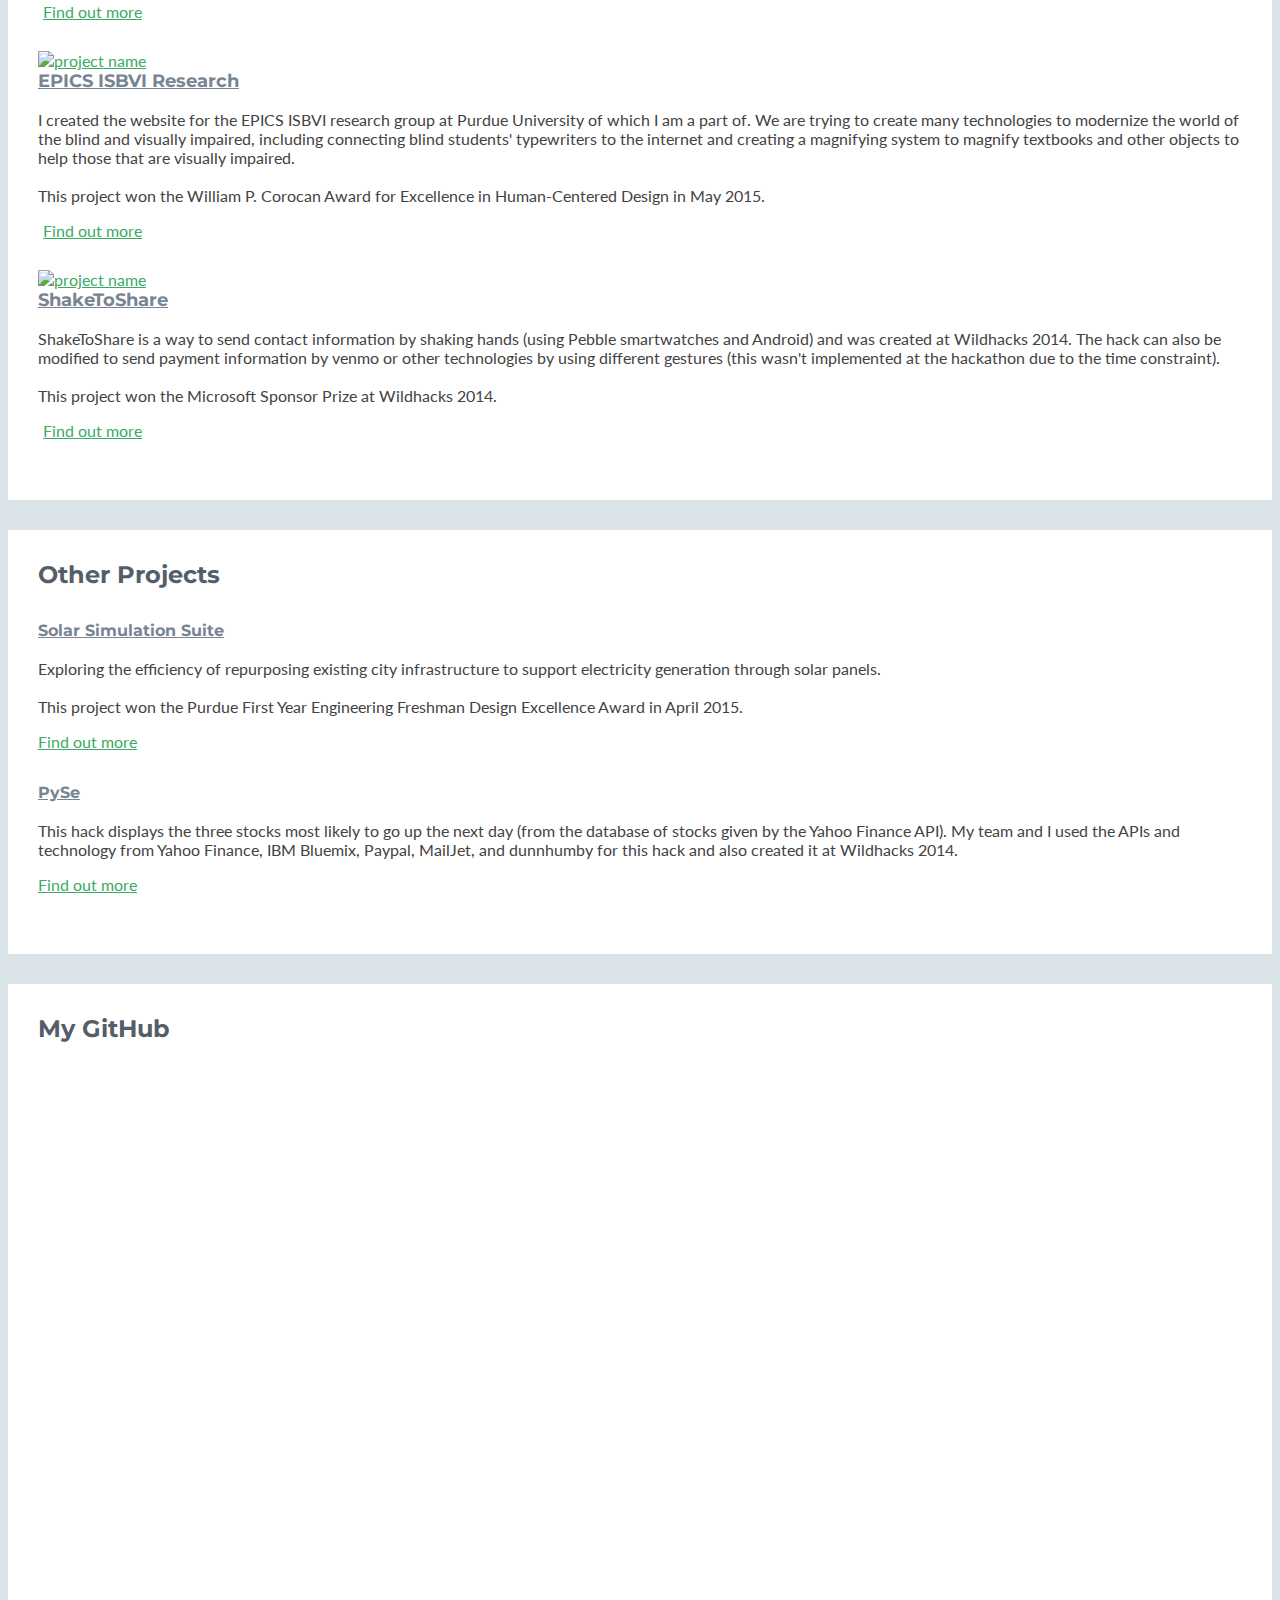
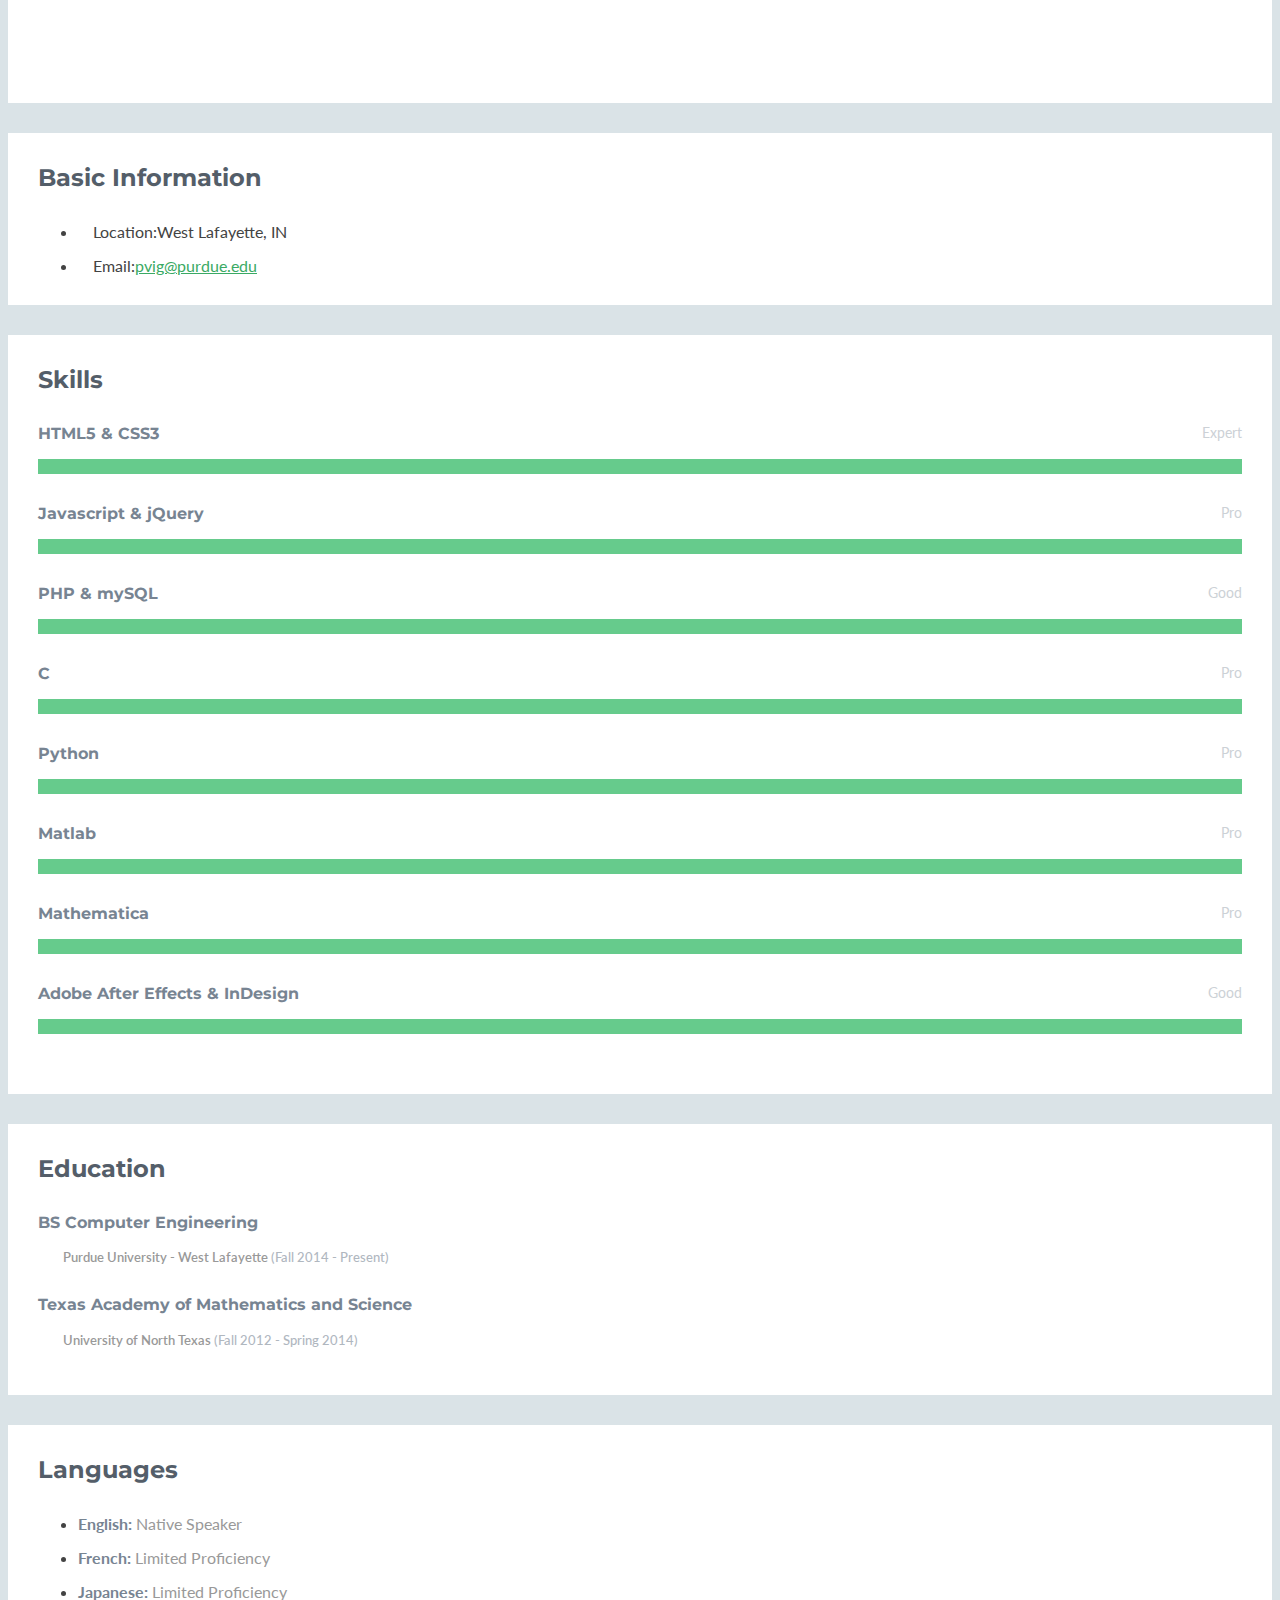
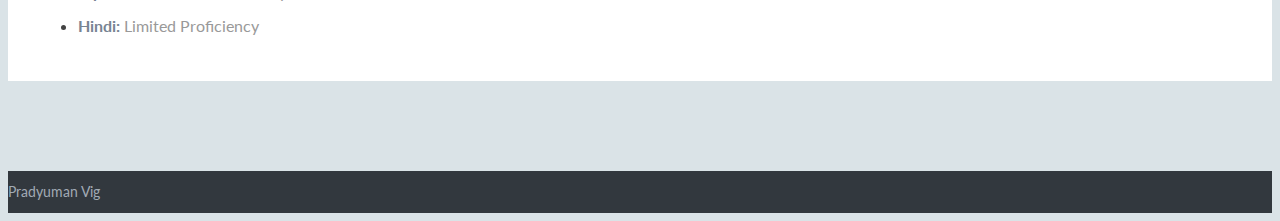
==== commit f43aebae: "Update (post-Amazon)" ====
--- a/index.html
+++ b/index.html
@@ -65,7 +65,7 @@
                     <div class="section-inner">
                         <h2 class="heading">About Me</h2>
                         <div class="content">
-                            I am a Computer Engineering student at Purdue University and a Hyperscale Engineering Intern at Hewlett-Packard. I like cybersecurity and going to hackathons in my free time.
+                            I am a Computer Engineering student at Purdue University and a Full Stack Web Developer at Solomid Corporation. I previously interned at Amazon and HP/Hewlett Packard Enterprise. Visit my LinkedIn for more information about my Job Experience.
                         </div><!--//content-->
                     </div><!--//section-inner-->
                 </section><!--//section-->
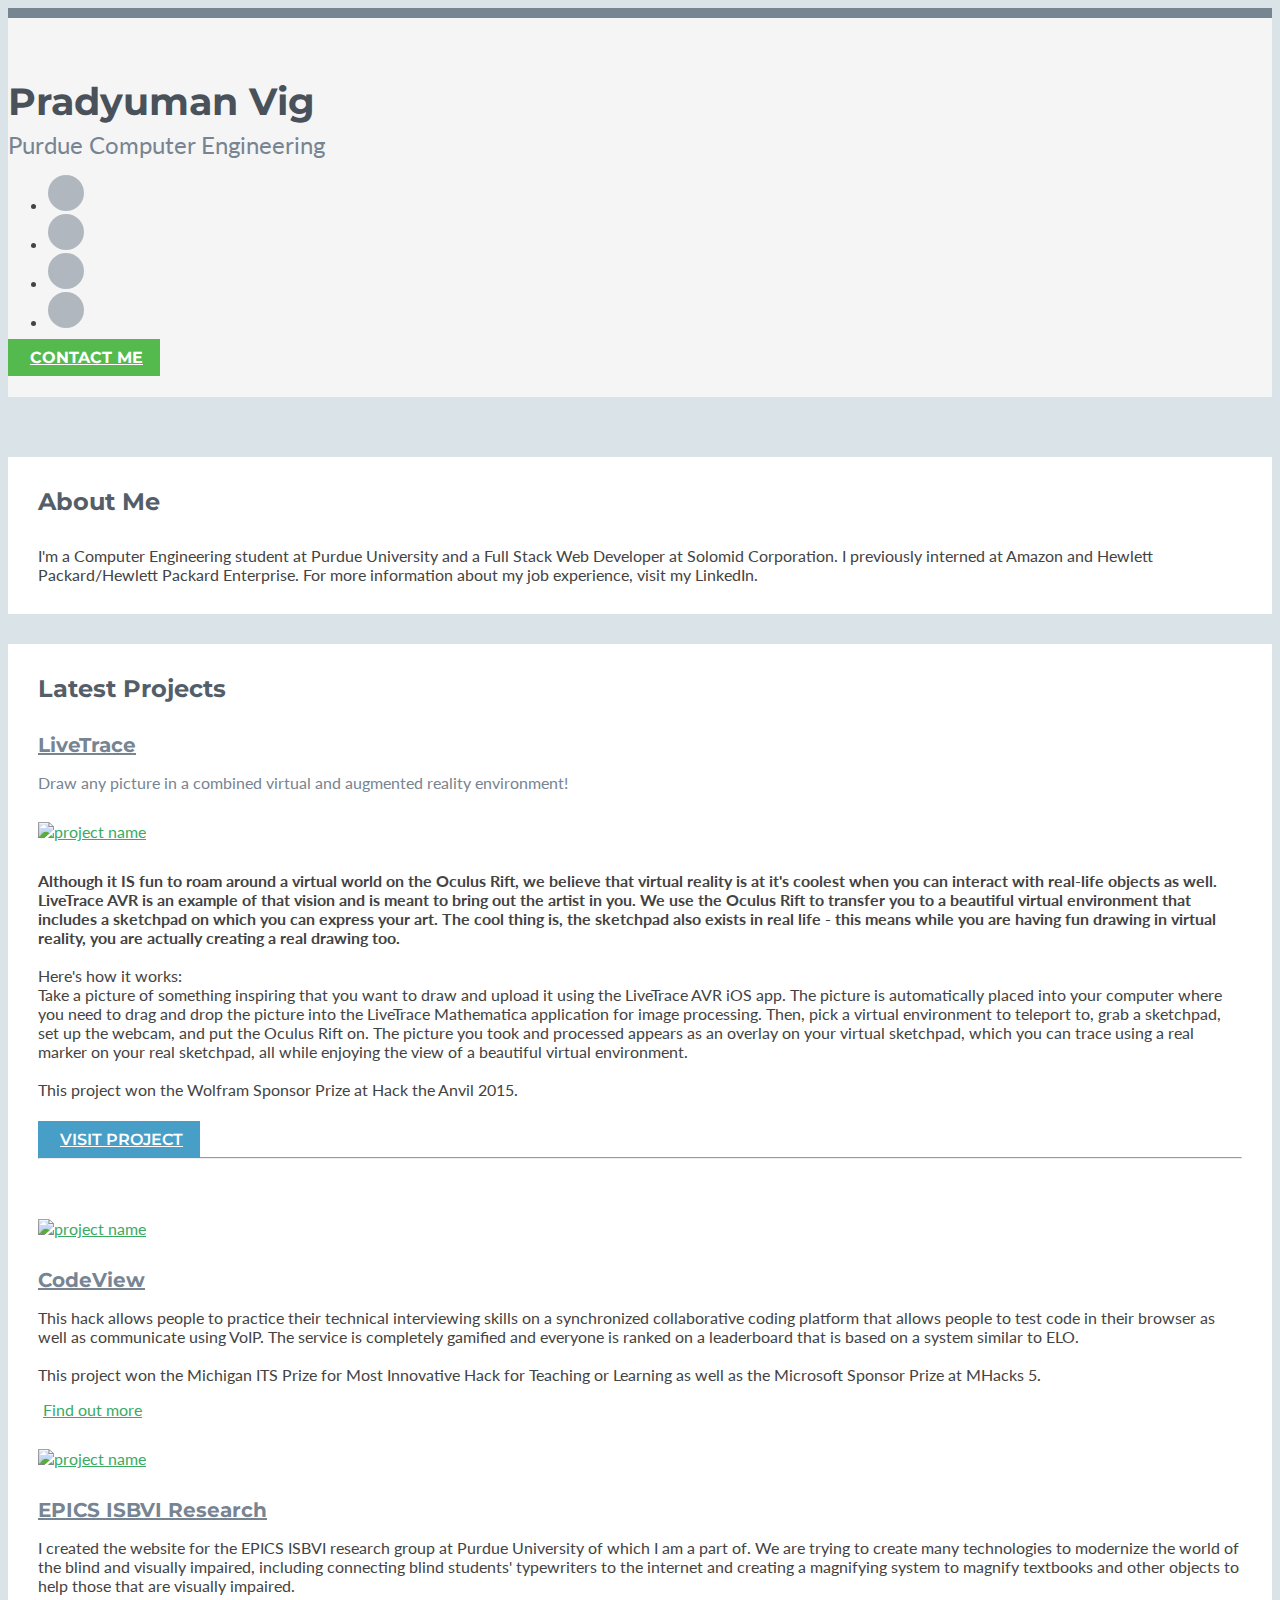
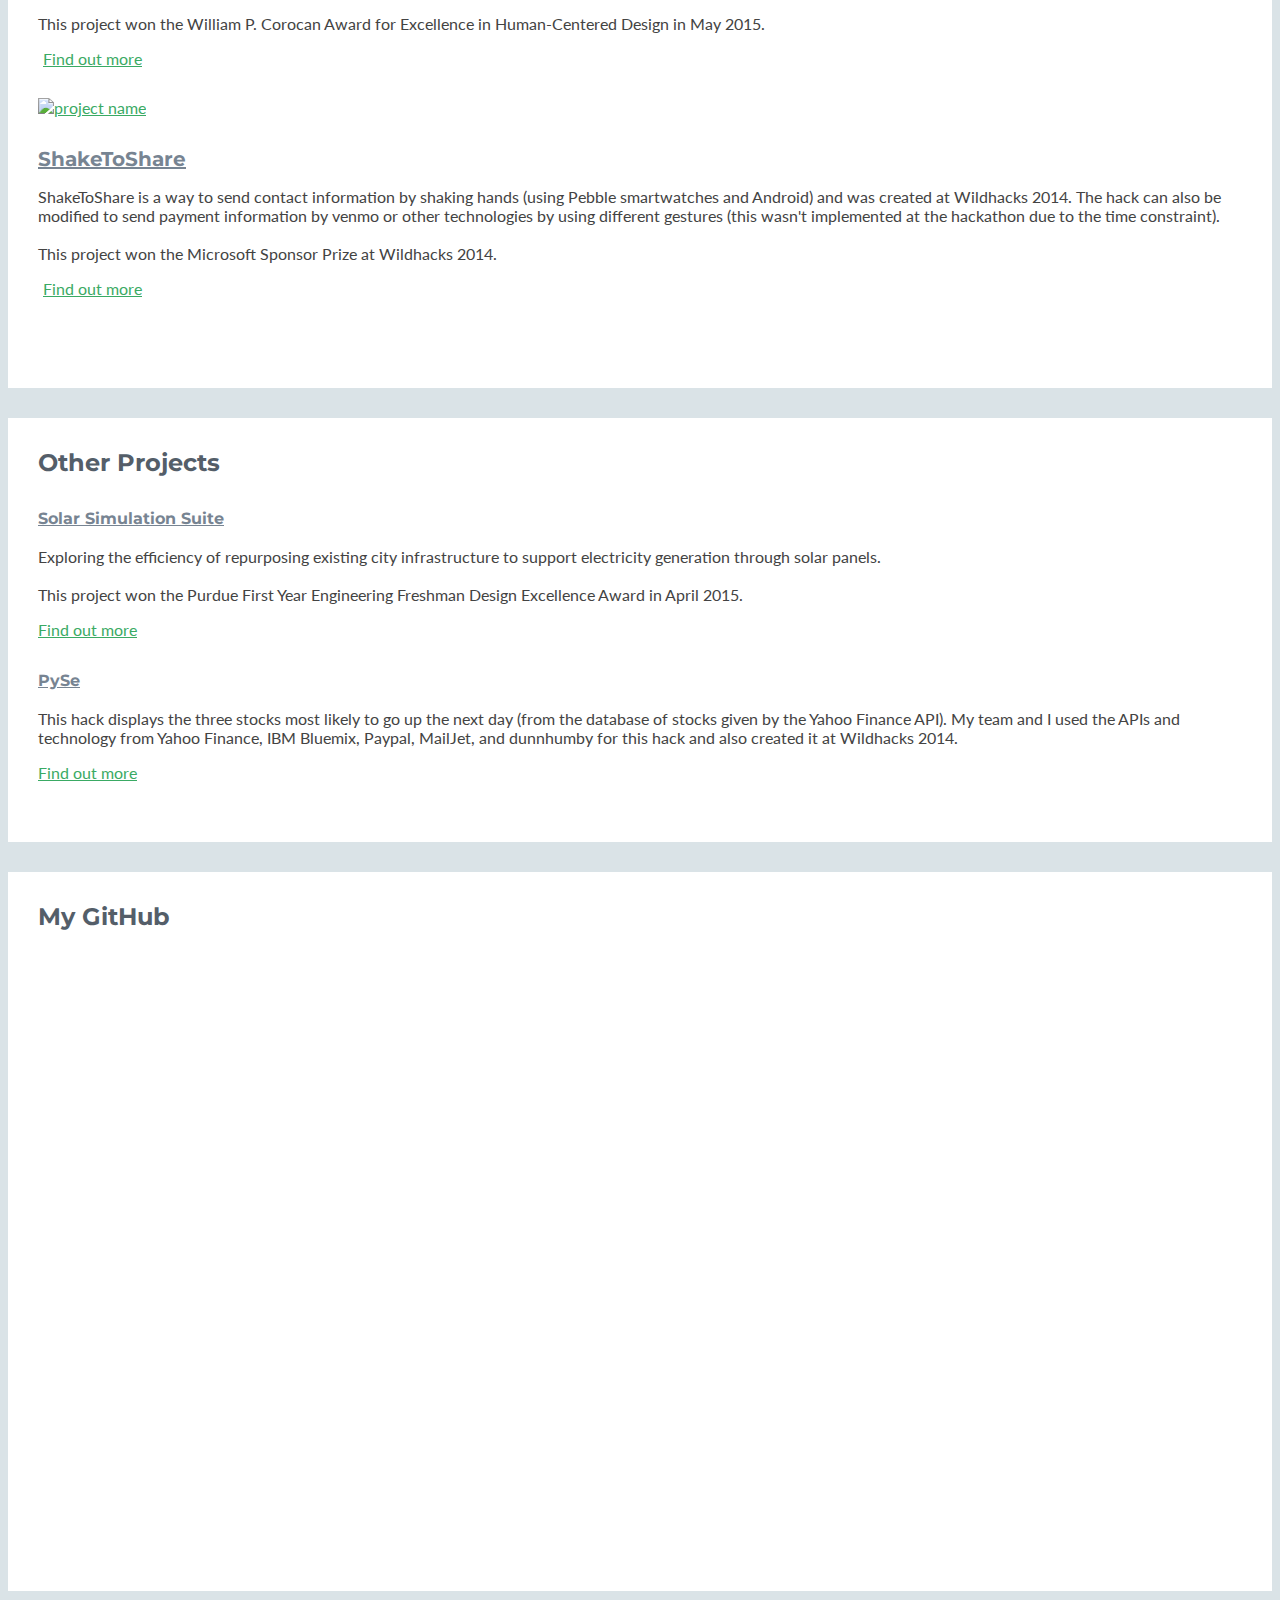
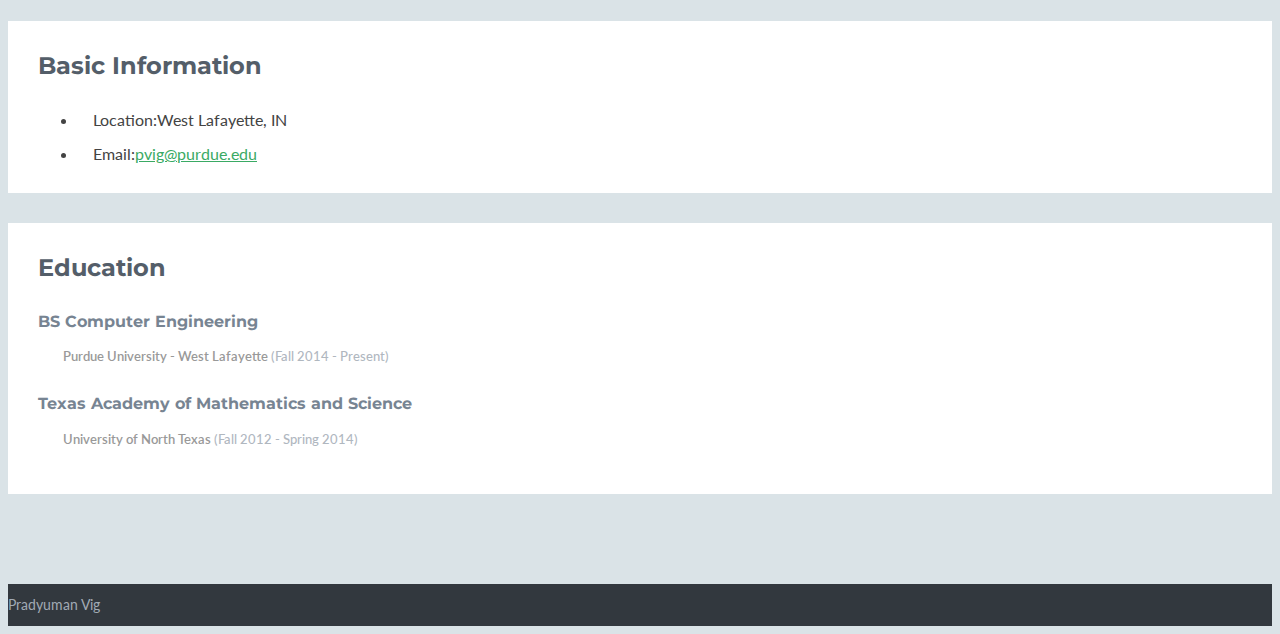
==== commit 7e1e29a8: "remove profile picture" ====
--- a/index.html
+++ b/index.html
@@ -43,15 +43,14 @@
     <!-- ******HEADER****** -->
     <header class="header">
         <div class="container">
-            <img class="profile-image img-responsive pull-left" src="assets/images/profile.png" alt="Pradyuman Vig" />
             <div class="profile-content pull-left">
                 <h1 class="name">Pradyuman Vig</h1>
-                <h2 class="desc">Purdue Computer Engineering Student</h2>
+                <h2 class="desc">Purdue Computer Engineering</h2>
                 <ul class="social list-inline">
                     <li><a href="https://www.facebook.com/pradyumanvig" target="_blank"><i class="fa fa-facebook"></i></a></li>
-                    <li><a href="https://twitter.com/prodigypv" target="_blank"><i class="fa fa-twitter"></i></a></li>
+                    <li><a href="https://www.twitter.com/_pradyuman" target="_blank"><i class="fa fa-twitter"></i></a></li>
                     <li><a href="https://www.linkedin.com/in/pradyumanvig" target="_blank"><i class="fa fa-linkedin"></i></a></li>
-                    <li><a href="https://github.com/scyphi" target="_blank"><i class="fa fa-github"></i></a></li>
+                    <li><a href="https://www.github.com/pradyuman" target="_blank"><i class="fa fa-github"></i></a></li>
                 </ul>
             </div><!--//profile-->
             <a class="btn btn-cta-primary pull-right" href="mailto:pvig@purdue.edu" target="_blank"><i class="fa fa-paper-plane"></i> Contact Me</a>
@@ -65,7 +64,7 @@
                     <div class="section-inner">
                         <h2 class="heading">About Me</h2>
                         <div class="content">
-                            I am a Computer Engineering student at Purdue University and a Full Stack Web Developer at Solomid Corporation. I previously interned at Amazon and HP/Hewlett Packard Enterprise. Visit my LinkedIn for more information about my Job Experience.
+                            I'm a Computer Engineering student at Purdue University and a Full Stack Web Developer at Solomid Corporation. I previously interned at Amazon and Hewlett Packard/Hewlett Packard Enterprise. For more information about my job experience, visit my LinkedIn.
                         </div><!--//content-->
                     </div><!--//section-inner-->
                 </section><!--//section-->
@@ -76,16 +75,12 @@
                         <div class="content">
 
                             <div class="item featured text-center">
-                                <h3 class="title"><a href="https://github.com/scyphi/LiveTrace" target="_blank">LiveTrace</a></h3>
+                                <h3 class="title"><a href="https://github.com/pradyuman/LiveTrace" target="_blank">LiveTrace</a></h3>
                                 <p class="summary">Draw any picture in a combined virtual and augmented reality environment!</p>
                                 <div class="featured-image">
-                                    <a href="https://github.com/scyphi/LiveTrace" target="_blank">
+                                    <a href="https://github.com/pradyuman/LiveTrace" target="_blank">
                                     <img class="img-responsive project-image center-block" src="assets/images/projects/LiveTrace.png" alt="project name" id="LiveTrace" />
                                     </a>
-                                    <div class="ribbon">
-                                        <div class="text">New</div>
-                                        </div>
-                                    </div>
                                 <div class="desc text-left">
                                     <strong>Although it IS fun to roam around a virtual world on the Oculus Rift, we believe that virtual reality is at it's coolest when you can interact with real-life objects as well.
                                     LiveTrace AVR is an example of that vision and is meant to bring out the artist in you. We use the Oculus Rift to transfer you to a beautiful virtual environment that includes a sketchpad on which you can express your art.
@@ -98,22 +93,22 @@
                                     <br />
                                     This project won the Wolfram Sponsor Prize at Hack the Anvil 2015.<br />
                                 </div><!--//desc-->
-                                <a class="btn btn-cta-secondary" href="https://github.com/scyphi/LiveTrace" target="_blank"><i class="fa fa-thumbs-o-up"></i>Visit Project</a>
+                                <a class="btn btn-cta-secondary" href="https://github.com/pradyuman/LiveTrace" target="_blank"><i class="fa fa-thumbs-o-up"></i>Visit Project</a>
                             </div><!--//item-->
                             <hr class="divider" />
 
                             <div class="item row">
-                                <a class="col-md-4 col-sm-4 col-xs-12" href="https://github.com/scyphi/codeview" target="_blank">
+                                <a class="col-md-4 col-sm-4 col-xs-12" href="https://github.com/pradyuman/codeview" target="_blank">
                                 <img class="img-responsive project-image" src="assets/images/projects/codeview.png" alt="project name" />
                                 </a>
                                 <div class="desc col-md-8 col-sm-8 col-xs-12">
-                                    <h3 class="title"><a href="https://github.com/scyphi/codeview" target="_blank">CodeView</a></h3>
+                                    <h3 class="title"><a href="https://github.com/pradyuman/codeview" target="_blank">CodeView</a></h3>
                                     <p>This hack allows people to practice their technical interviewing skills on a synchronized collaborative coding platform that allows people to test code in their browser as well as communicate using VoIP.
                                     The service is completely gamified and everyone is ranked on a leaderboard that is based on a system similar to ELO.<br />
                                     <br />
                                     This project won the Michigan ITS Prize for Most Innovative Hack for Teaching or Learning as well as the Microsoft Sponsor Prize at MHacks 5.<br />
                                     </p>
-                                    <p><a class="more-link" href="https://github.com/scyphi/codeview" target="_blank"><i class="fa fa-external-link"></i> Find out more</a></p>
+                                    <p><a class="more-link" href="https://github.com/pradyuman/codeview" target="_blank"><i class="fa fa-external-link"></i> Find out more</a></p>
                                 </div><!--//desc-->
                             </div><!--//item-->
 
@@ -134,16 +129,16 @@
                             </div><!--//item-->
 
                             <div class="item row">
-                                <a class="col-md-4 col-sm-4 col-xs-12" href="https://github.com/scyphi/ShareToShare" target="_blank">
+                                <a class="col-md-4 col-sm-4 col-xs-12" href="https://github.com/pradyuman/ShareToShare" target="_blank">
                                 <img class="img-responsive project-image" src="assets/images/projects/shaked.png" alt="project name" />
                                 </a>
                                 <div class="desc col-md-8 col-sm-8 col-xs-12">
-                                    <h3 class="title"><a href="https://github.com/scyphi/ShareToShare" target="_blank">ShakeToShare</a></h3>
+                                    <h3 class="title"><a href="https://github.com/pradyuman/ShareToShare" target="_blank">ShakeToShare</a></h3>
                                     <p>ShakeToShare is a way to send contact information by shaking hands (using Pebble smartwatches and Android) and was created at Wildhacks 2014. The hack can also be modified to send payment information by venmo or other technologies by using different gestures (this wasn't implemented at the hackathon due to the time constraint).<br />
                                     <br />
                                     This project won the Microsoft Sponsor Prize at Wildhacks 2014.<br />
                                     </p>
-                                    <p><a class="more-link" href="https://github.com/scyphi/ShareToShare" target="_blank"><i class="fa fa-external-link"></i> Find out more</a></p>
+                                    <p><a class="more-link" href="https://github.com/pradyuman/ShareToShare" target="_blank"><i class="fa fa-external-link"></i> Find out more</a></p>
                                 </div><!--//desc-->
                             </div><!--//item-->
 
@@ -161,7 +156,7 @@
                                 <br />
                                 This project won the Purdue First Year Engineering Freshman Design Excellence Award in April 2015.
                                 </p>
-                                <p><a class="more-link" href="https://github.com/scyphi/solarSimSuite"></i> Find out more</a></p>
+                                <p><a class="more-link" href="https://github.com/pradyuman/solarSimSuite"></i> Find out more</a></p>
                             </div><!--//item-->
 
                             <div class="item">
@@ -198,82 +193,6 @@
                     </div><!--//section-inner-->
                 </aside><!--//aside-->
 
-                <aside class="skills aside section">
-                    <div class="section-inner">
-                        <h2 class="heading">Skills</h2>
-                        <div class="content">
-
-                            <div class="skillset">
-
-                                <div class="item">
-                                    <h3 class="level-title">HTML5 &amp; CSS3<span class="level-label">Expert</span></h3>
-                                    <div class="level-bar">
-                                        <div class="level-bar-inner" data-level="90%">
-                                        </div>
-                                    </div><!--//level-bar-->
-                                </div><!--//item-->
-
-                                <div class="item">
-                                    <h3 class="level-title">Javascript &amp; jQuery<span class="level-label">Pro</span></h3>
-                                    <div class="level-bar">
-                                        <div class="level-bar-inner" data-level="80%">
-                                        </div>
-                                    </div><!--//level-bar-->
-                                </div><!--//item-->
-
-                                <div class="item">
-                                    <h3 class="level-title">PHP &amp; mySQL<span class="level-label">Good</span></h3>
-                                    <div class="level-bar">
-                                        <div class="level-bar-inner" data-level="50%">
-                                        </div>
-                                    </div><!--//level-bar-->
-                                </div><!--//item-->
-
-                                <div class="item">
-                                    <h3 class="level-title">C<span class="level-label">Pro</span></h3>
-                                    <div class="level-bar">
-                                        <div class="level-bar-inner" data-level="70%">
-                                        </div>
-                                    </div><!--//level-bar-->
-                                </div><!--//item-->
-
-                                <div class="item">
-                                    <h3 class="level-title">Python<span class="level-label">Pro</span></h3>
-                                    <div class="level-bar">
-                                        <div class="level-bar-inner" data-level="70%">
-                                        </div>
-                                    </div><!--//level-bar-->
-                                </div><!--//item-->
-
-                                <div class="item">
-                                    <h3 class="level-title">Matlab<span class="level-label">Pro</span></h3>
-                                    <div class="level-bar">
-                                        <div class="level-bar-inner" data-level="70%">
-                                        </div>
-                                    </div><!--//level-bar-->
-                                </div><!--//item-->
-
-                                <div class="item">
-                                    <h3 class="level-title">Mathematica<span class="level-label">Pro</span></h3>
-                                    <div class="level-bar">
-                                        <div class="level-bar-inner" data-level="80%">
-                                        </div>
-                                    </div><!--//level-bar-->
-                                </div><!--//item-->
-
-                                <div class="item">
-                                    <h3 class="level-title">Adobe After Effects &amp; InDesign<span class="level-label">Good</span></h3>
-                                    <div class="level-bar">
-                                        <div class="level-bar-inner" data-level="50%">
-                                        </div>
-                                    </div><!--//level-bar-->
-                                </div><!--//item-->
-
-                            </div>
-                        </div><!--//content-->
-                    </div><!--//section-inner-->
-                </aside><!--//section-->
-
                 <aside class="education aside section">
                     <div class="section-inner">
                         <h2 class="heading">Education</h2>
@@ -286,32 +205,6 @@
                                 <h3 class="title"><i class="fa fa-graduation-cap"></i> Texas Academy of Mathematics and Science</h3>
                                 <h4 class="university">University of North Texas <span class="year">(Fall 2012 - Spring 2014)</span></h4>
                             </div><!--//item-->
-                        </div><!--//content-->
-                    </div><!--//section-inner-->
-                </aside><!--//section-->
-
-                <aside class="languages aside section">
-                    <div class="section-inner">
-                        <h2 class="heading">Languages</h2>
-                        <div class="content">
-                            <ul class="list-unstyled">
-                                <li class="item">
-                                    <span class="title"><strong>English:</strong></span>
-                                    <span class="level">Native Speaker <br class="visible-xs"/><i class="fa fa-star"></i> <i class="fa fa-star"></i> <i class="fa fa-star"></i> <i class="fa fa-star"></i> <i class="fa fa-star"></i> </span>
-                                </li><!--//item-->
-                                <li class="item">
-                                    <span class="title"><strong>French:</strong></span>
-                                    <span class="level">Limited Proficiency <br class="visible-sm visible-xs"/><i class="fa fa-star"></i> <i class="fa fa-star-half"></i></span>
-                                </li><!--//item-->
-                                <li class="item">
-                                    <span class="title"><strong>Japanese:</strong></span>
-                                    <span class="level">Limited Proficiency <br class="visible-sm visible-xs"/><i class="fa fa-star"></i> <i class="fa fa-star"></i></span>
-                                </li><!--//item-->
-                                <li class="item">
-                                    <span class="title"><strong>Hindi:</strong></span>
-                                    <span class="level">Limited Proficiency <br class="visible-sm visible-xs"/><i class="fa fa-star"></i> <i class="fa fa-star"></i> <i class="fa fa-star"></i> </i></span>
-                                </li><!--//item-->
-                            </ul>
                         </div><!--//content-->
                     </div><!--//section-inner-->
                 </aside><!--//section-->
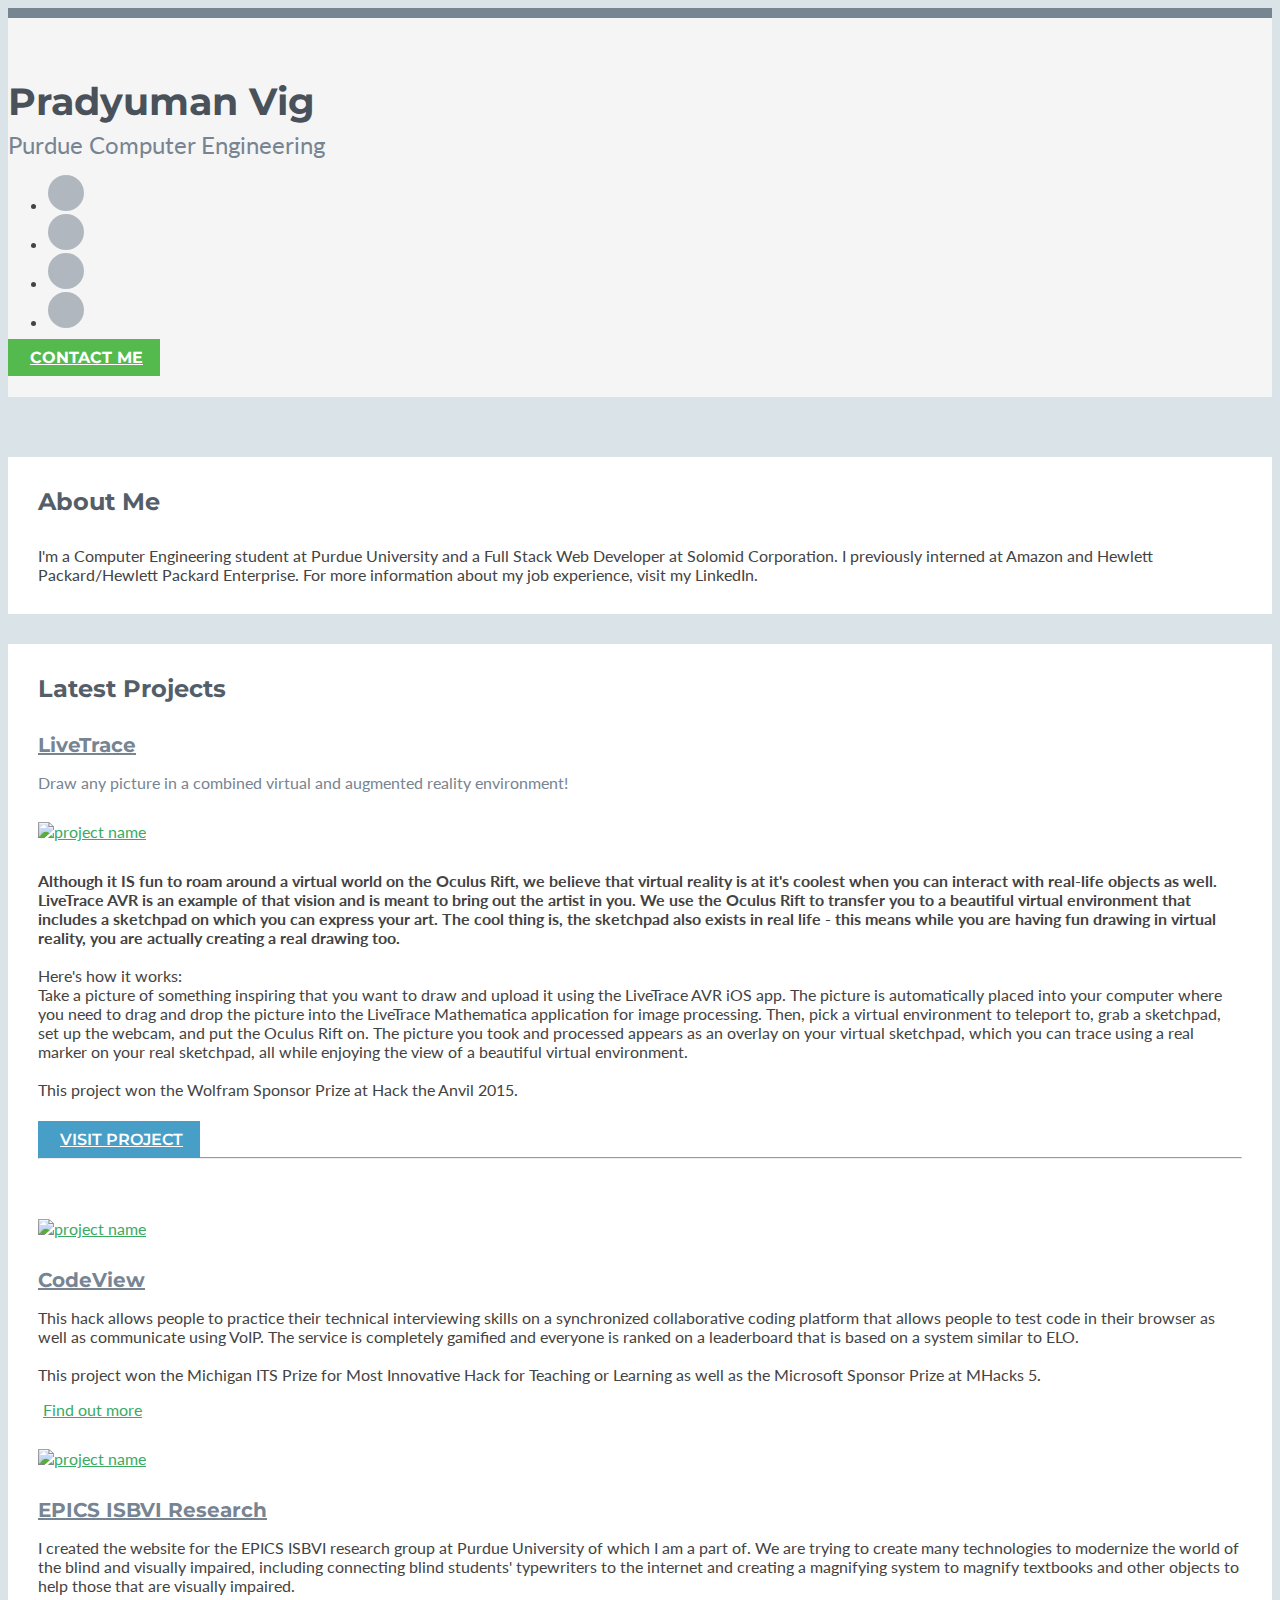
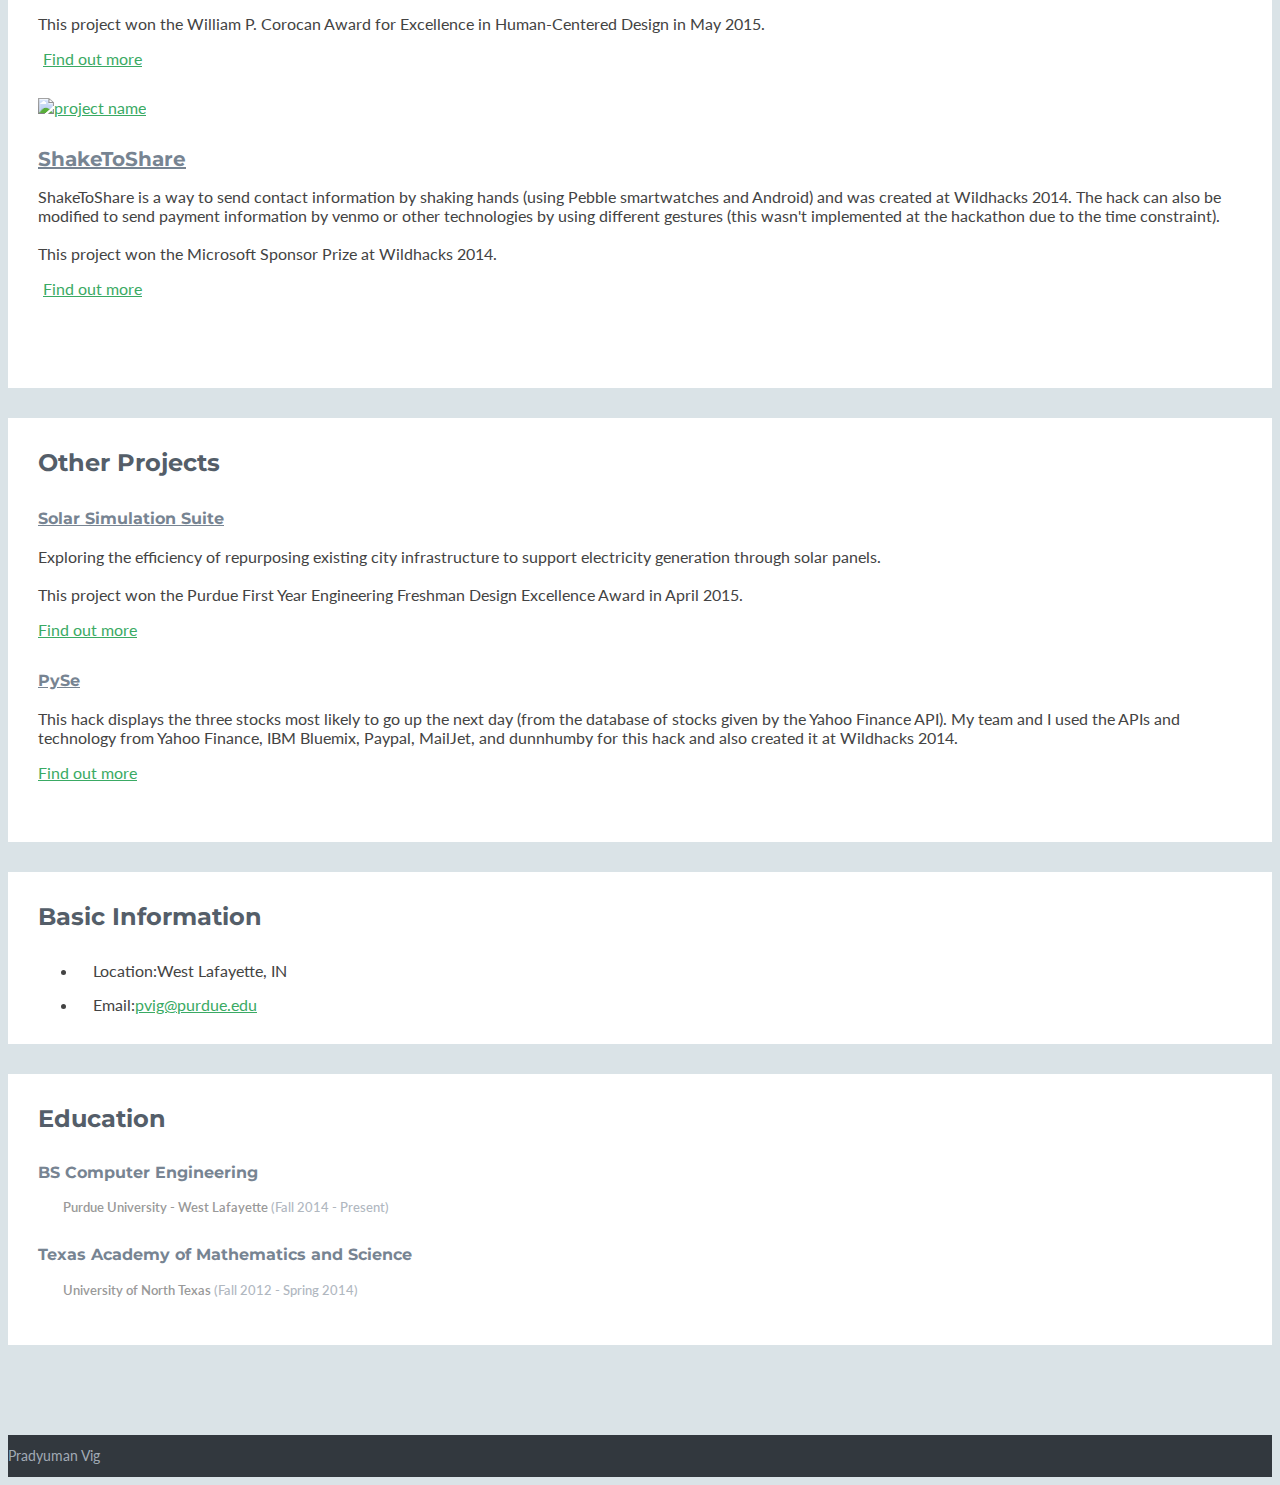
==== commit d64026ef: "remove github section" ====
--- a/index.html
+++ b/index.html
@@ -1,12 +1,8 @@
 <!DOCTYPE html>
-<!--[if IE 8]> <html lang="en" class="ie8"> <![endif]-->
-<!--[if IE 9]> <html lang="en" class="ie9"> <![endif]-->
-<!--[if !IE]><!--> <html lang="en"> <!--<![endif]-->
 <head>
     <title>Pradyuman Vig</title>
     <!-- Meta -->
     <meta charset="utf-8">
-    <meta http-equiv="X-UA-Compatible" content="IE=edge">
     <meta name="viewport" content="width=device-width, initial-scale=1.0">
     <link href='http://fonts.googleapis.com/css?family=Lato:300,400,300italic,400italic' rel='stylesheet' type='text/css'>
     <link href='http://fonts.googleapis.com/css?family=Montserrat:400,700' rel='stylesheet' type='text/css'>
@@ -14,29 +10,8 @@
     <link rel="stylesheet" href="assets/plugins/bootstrap/css/bootstrap.min.css">
     <!-- Plugins CSS -->
     <link rel="stylesheet" href="assets/plugins/font-awesome/css/font-awesome.css">
-    <!-- github acitivity css -->
-    <link rel="stylesheet" href="assets/plugins/github-activity/dist/github-activity-0.1.0.min.css">
-    <link rel="stylesheet" href="assets/plugins/github-activity/dist/octicons/octions.min.css">
-
     <!-- Custom CSS -->
     <link rel="stylesheet" href="assets/css/styles.css">
-    <!-- HTML5 shim and Respond.js for IE8 support of HTML5 elements and media queries -->
-    <!--[if lt IE 9]>
-      <script src="https://oss.maxcdn.com/html5shiv/3.7.2/html5shiv.min.js"></script>
-      <script src="https://oss.maxcdn.com/respond/1.4.2/respond.min.js"></script>
-    <![endif]-->
-
-    <script>
-    (function(i,s,o,g,r,a,m){i['GoogleAnalyticsObject']=r;i[r]=i[r]||function(){
-    (i[r].q=i[r].q||[]).push(arguments)},i[r].l=1*new Date();a=s.createElement(o),
-    m=s.getElementsByTagName(o)[0];a.async=1;a.src=g;m.parentNode.insertBefore(a,m)
-    })(window,document,'script','//www.google-analytics.com/analytics.js','ga');
-
-    ga('create', 'UA-61768522-1', 'auto');
-    ga('send', 'pageview');
-
-    </script>
-
 </head>
 
 <body>
@@ -169,15 +144,6 @@
                     </div><!--//section-inner-->
                 </section><!--//section-->
 
-                <section class="github section">
-                    <div class="section-inner">
-                        <h2 class="heading">My GitHub</h2>
-                        <!--//Usage: http://caseyscarborough.com/projects/github-activity/ -->
-                        <div id="ghfeed" class="ghfeed">
-                        </div><!--//ghfeed-->
-
-                    </div><!--//secton-inner-->
-                </section><!--//section-->
             </div><!--//primary-->
 
             <div class="secondary col-md-4 col-sm-12 col-xs-12">
@@ -224,10 +190,6 @@
     <script type="text/javascript" src="assets/plugins/jquery-1.11.2.min.js"></script>
     <script type="text/javascript" src="assets/plugins/jquery-migrate-1.2.1.min.js"></script>
     <script type="text/javascript" src="assets/plugins/bootstrap/js/bootstrap.min.js"></script>
-    <script type="text/javascript" src="assets/plugins/jquery-rss/dist/jquery.rss.min.js"></script>
-    <!-- github activity plugin -->
-    <script type="text/javascript" src="assets/plugins/github-activity/dist/mustache/mustache.min.js"></script>
-    <script type="text/javascript" src="assets/plugins/github-activity/dist/github-activity-0.1.0.min.js"></script>
     <!-- custom js -->
     <script type="text/javascript" src="assets/js/main.js"></script>
 </body>
--- a/assets/css/styles.css
+++ b/assets/css/styles.css
@@ -101,19 +101,7 @@
   text-decoration: none;
   color: #49515a;
 }
-/*
-iframe {
 
-    .header {
-        padding: 0;
-    }
-}
-
-.iframe-wrapper {
-    overflow: auto;
-    -webkit-overflow-scrolling:touch;
-}
-*/
 /* ======= Header ======= */
 .header {
   padding: 30px 0;
@@ -539,5 +527,5 @@
 }
 
 #codeview {
-    margin-bottom:5px;
-}
+    width:100%;
+}
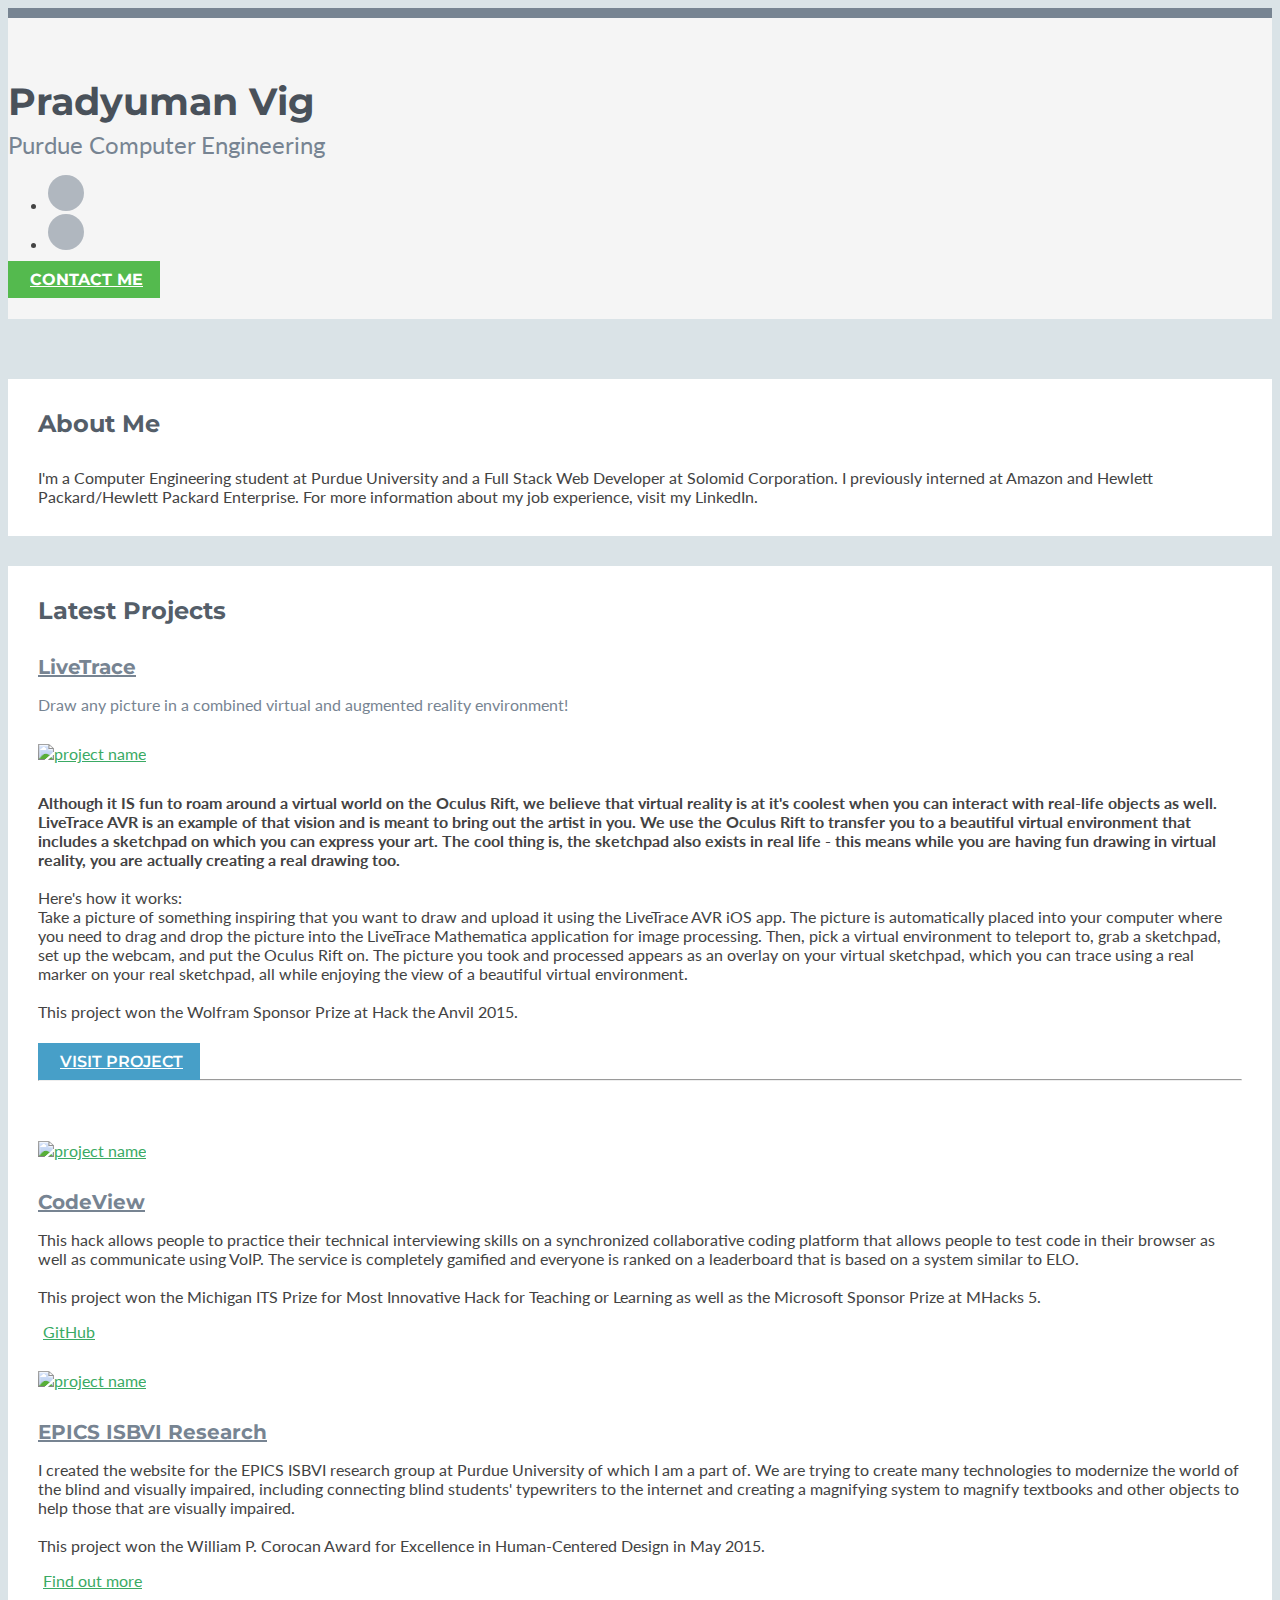
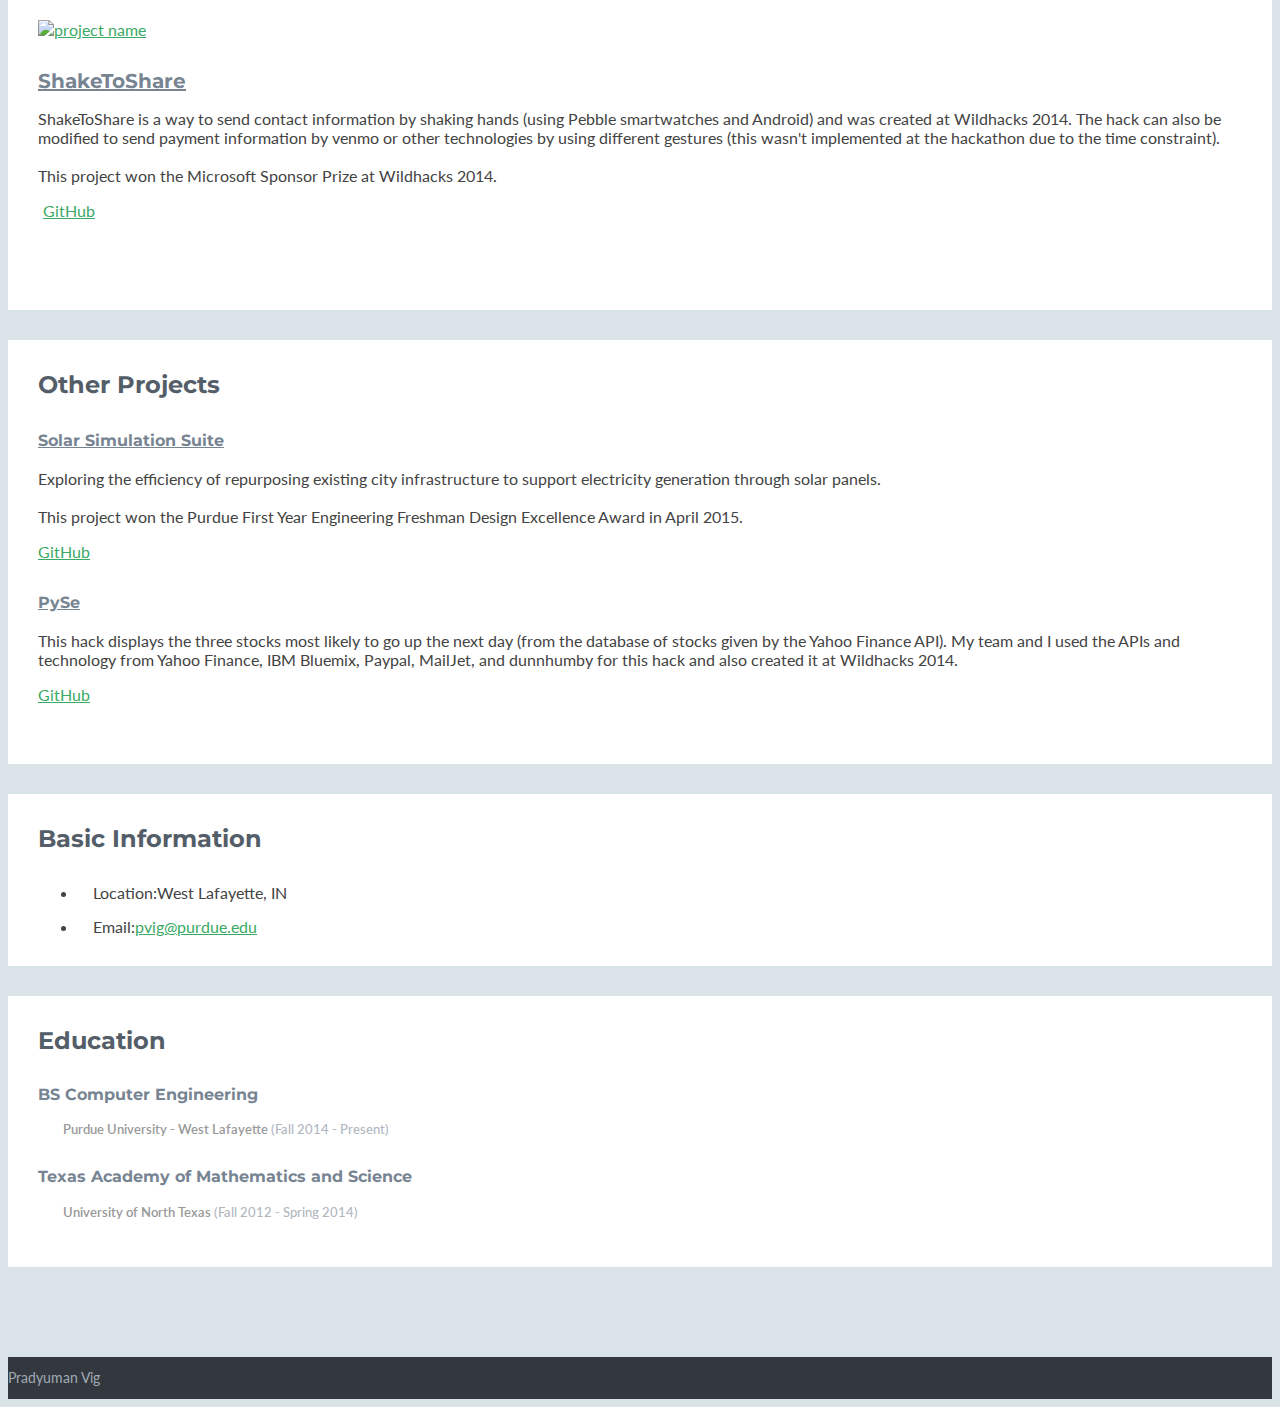
==== commit 9557eaa6: "Find out more -> GitHub" ====
--- a/index.html
+++ b/index.html
@@ -22,8 +22,6 @@
                 <h1 class="name">Pradyuman Vig</h1>
                 <h2 class="desc">Purdue Computer Engineering</h2>
                 <ul class="social list-inline">
-                    <li><a href="https://www.facebook.com/pradyumanvig" target="_blank"><i class="fa fa-facebook"></i></a></li>
-                    <li><a href="https://www.twitter.com/_pradyuman" target="_blank"><i class="fa fa-twitter"></i></a></li>
                     <li><a href="https://www.linkedin.com/in/pradyumanvig" target="_blank"><i class="fa fa-linkedin"></i></a></li>
                     <li><a href="https://www.github.com/pradyuman" target="_blank"><i class="fa fa-github"></i></a></li>
                 </ul>
@@ -83,7 +81,7 @@
                                     <br />
                                     This project won the Michigan ITS Prize for Most Innovative Hack for Teaching or Learning as well as the Microsoft Sponsor Prize at MHacks 5.<br />
                                     </p>
-                                    <p><a class="more-link" href="https://github.com/pradyuman/codeview" target="_blank"><i class="fa fa-external-link"></i> Find out more</a></p>
+                                    <p><a class="more-link" href="https://github.com/pradyuman/codeview" target="_blank"><i class="fa fa-external-link"></i>GitHub</a></p>
                                 </div><!--//desc-->
                             </div><!--//item-->
 
@@ -99,7 +97,7 @@
                                     <br />
                                     This project won the William P. Corocan Award for Excellence in Human-Centered Design in May 2015.<br />
                                     </p>
-                                    <p><a class="more-link" href="http://epics.ecn.purdue.edu/isbvi/" target="_blank"><i class="fa fa-external-link"></i> Find out more</a></p>
+                                    <p><a class="more-link" href="http://epics.ecn.purdue.edu/isbvi/" target="_blank"><i class="fa fa-external-link"></i>Find out more</a></p>
                                 </div><!--//desc-->
                             </div><!--//item-->
 
@@ -113,7 +111,7 @@
                                     <br />
                                     This project won the Microsoft Sponsor Prize at Wildhacks 2014.<br />
                                     </p>
-                                    <p><a class="more-link" href="https://github.com/pradyuman/ShareToShare" target="_blank"><i class="fa fa-external-link"></i> Find out more</a></p>
+                                    <p><a class="more-link" href="https://github.com/pradyuman/ShakeToShare" target="_blank"><i class="fa fa-external-link"></i>GitHub</a></p>
                                 </div><!--//desc-->
                             </div><!--//item-->
 
@@ -131,13 +129,13 @@
                                 <br />
                                 This project won the Purdue First Year Engineering Freshman Design Excellence Award in April 2015.
                                 </p>
-                                <p><a class="more-link" href="https://github.com/pradyuman/solarSimSuite"></i> Find out more</a></p>
+                                <p><a class="more-link" href="https://github.com/pradyuman/solarSimSuite"></i>GitHub</a></p>
                             </div><!--//item-->
 
                             <div class="item">
                                 <h3 class="title"><a href="#">PySe</a></h3>
                                 <p class="summary">This hack displays the three stocks most likely to go up the next day (from the database of stocks given by the Yahoo Finance API). My team and I used the APIs and technology from Yahoo Finance, IBM Bluemix, Paypal, MailJet, and dunnhumby for this hack and also created it at Wildhacks 2014.</p>
-                                <p><a class="more-link" href="https://github.com/NiharS/StockAnalyzer" target="_blank"></i> Find out more</a></p>
+                                <p><a class="more-link" href="https://github.com/NiharS/StockAnalyzer" target="_blank"></i>GitHub</a></p>
                             </div><!--//item-->
 
                         </div><!--//content-->
